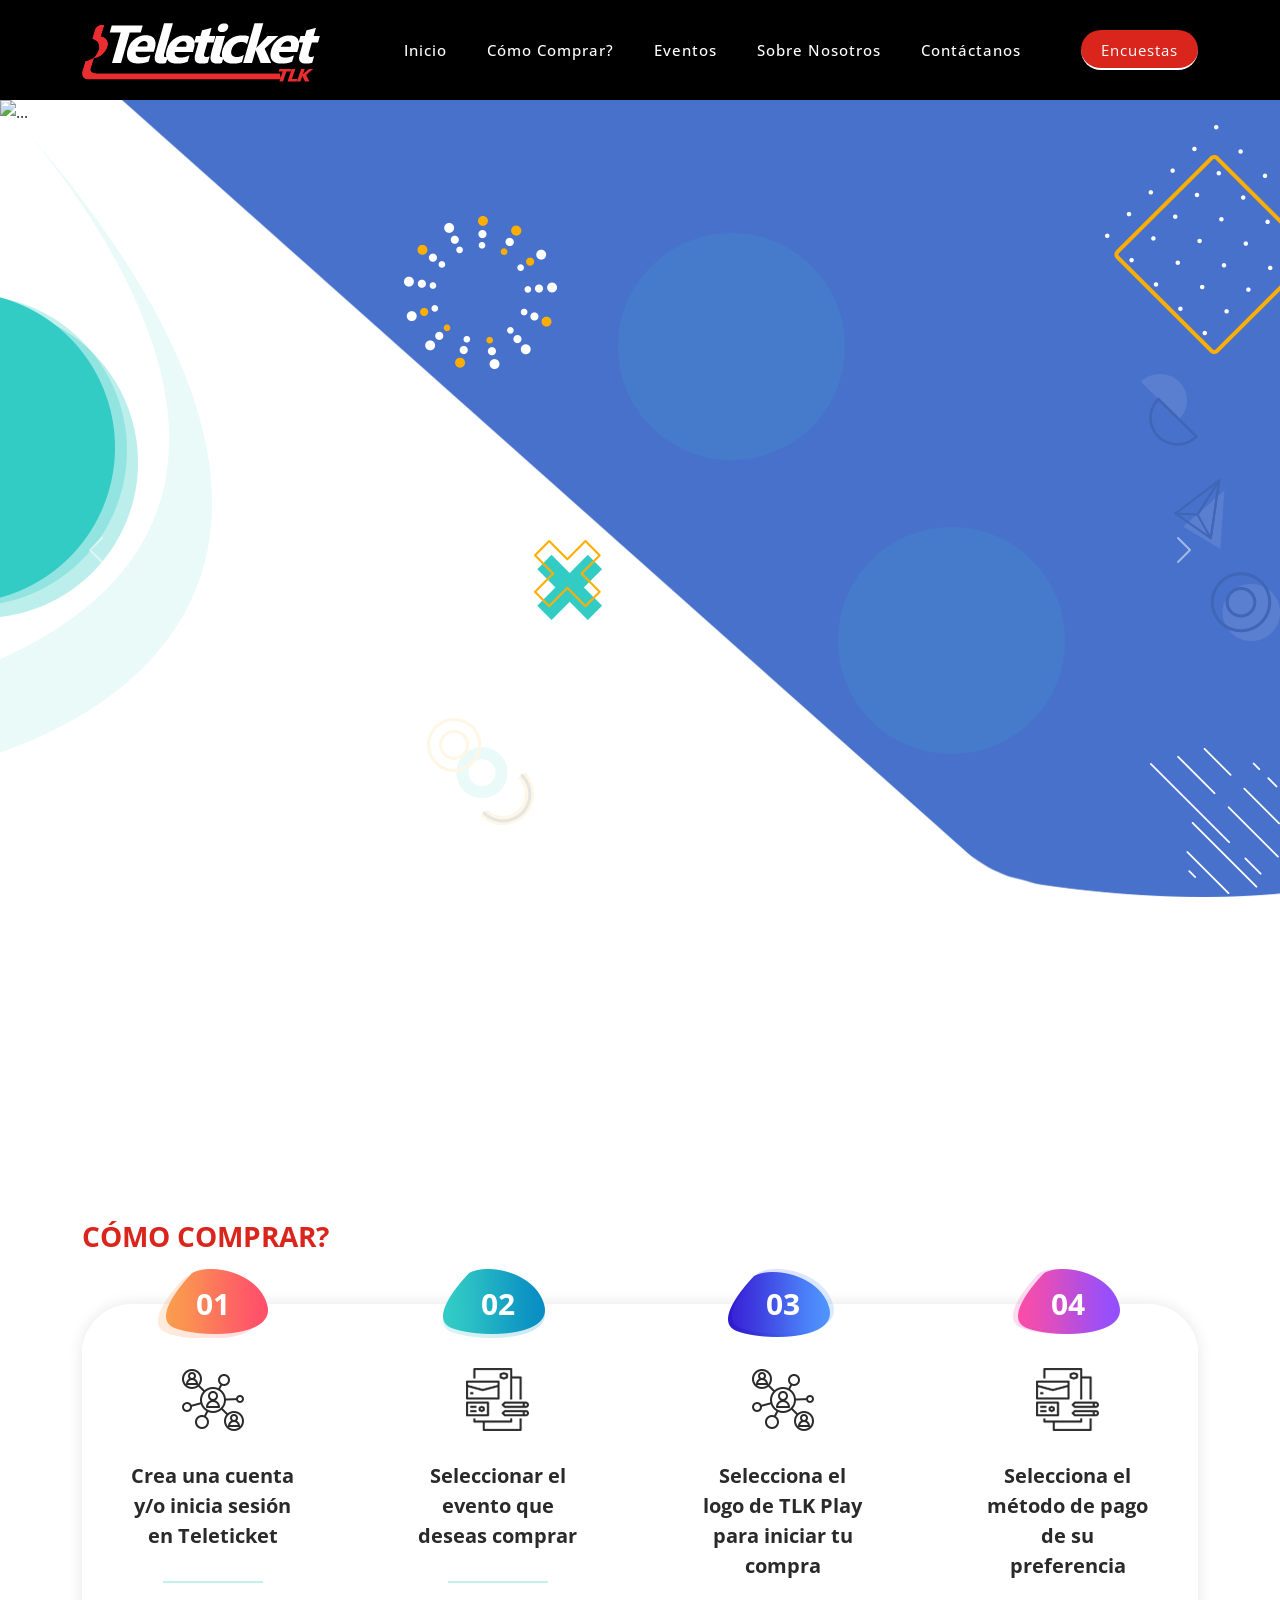
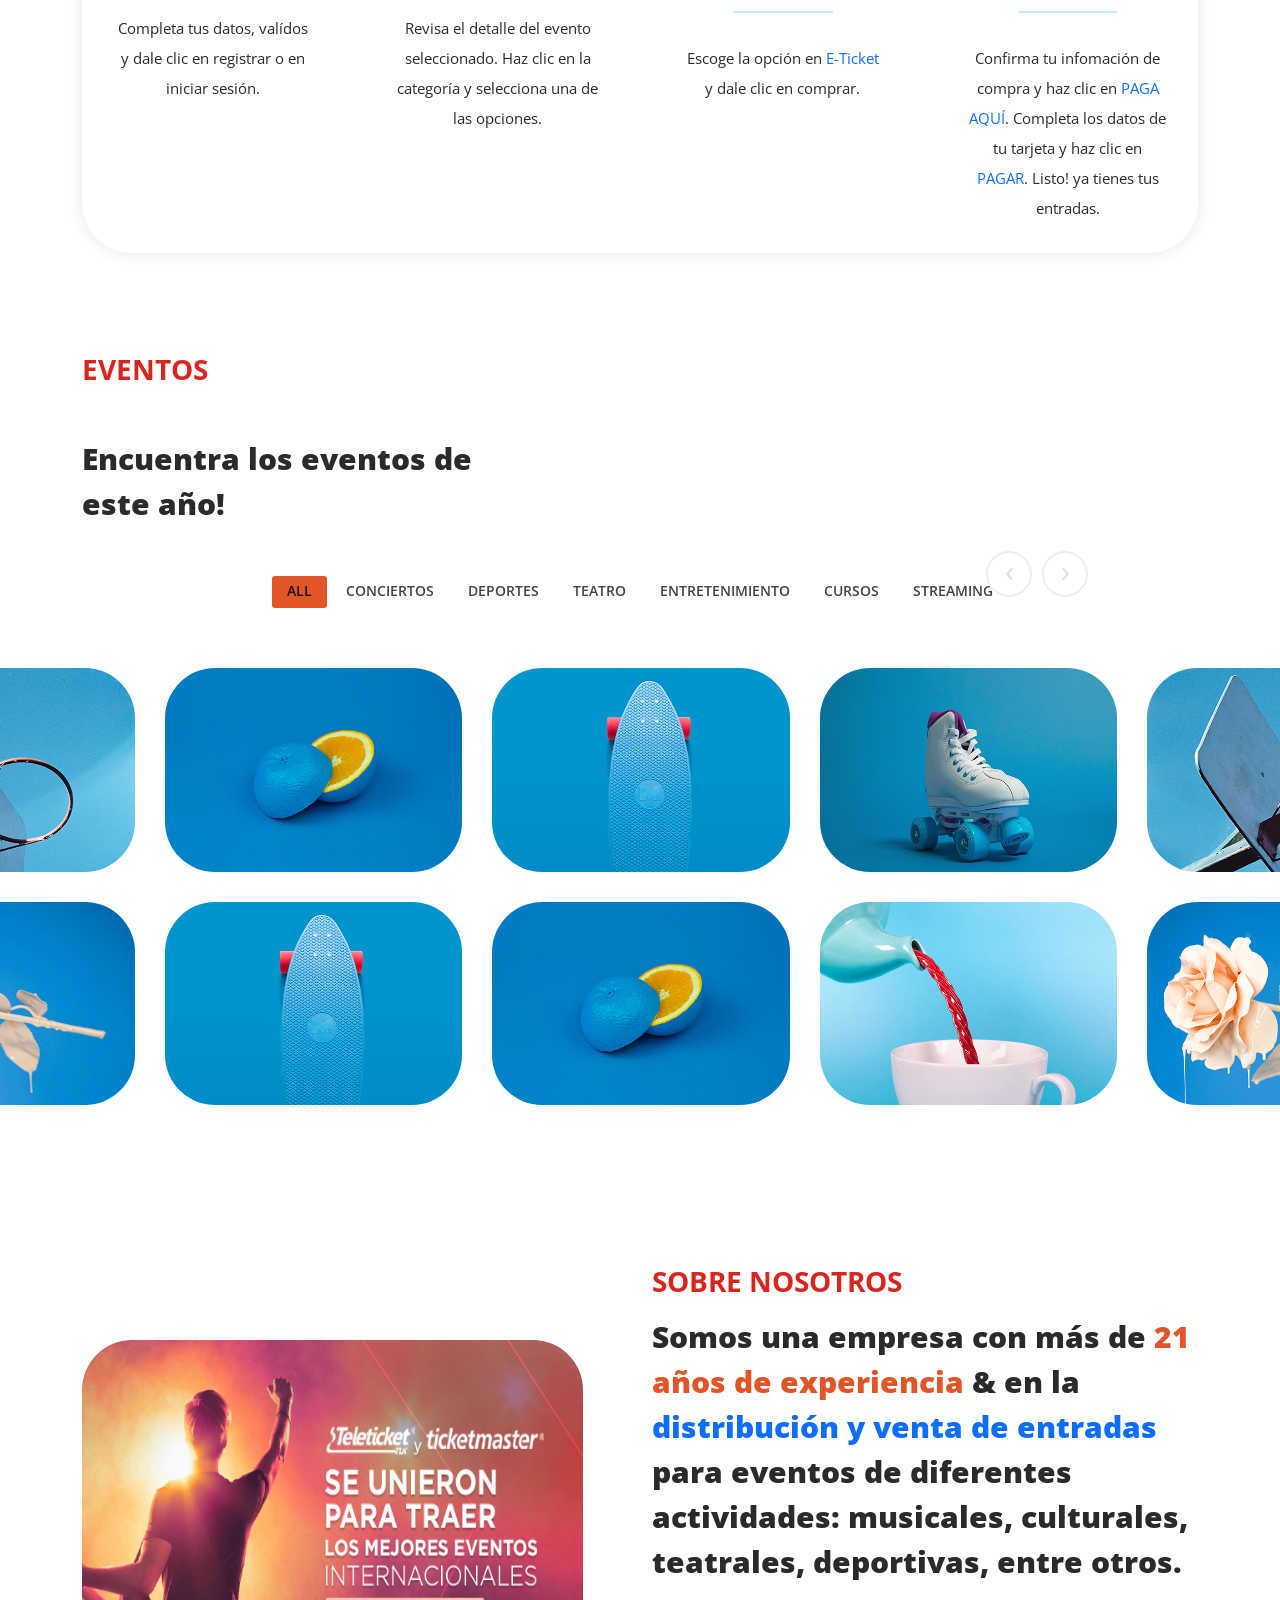
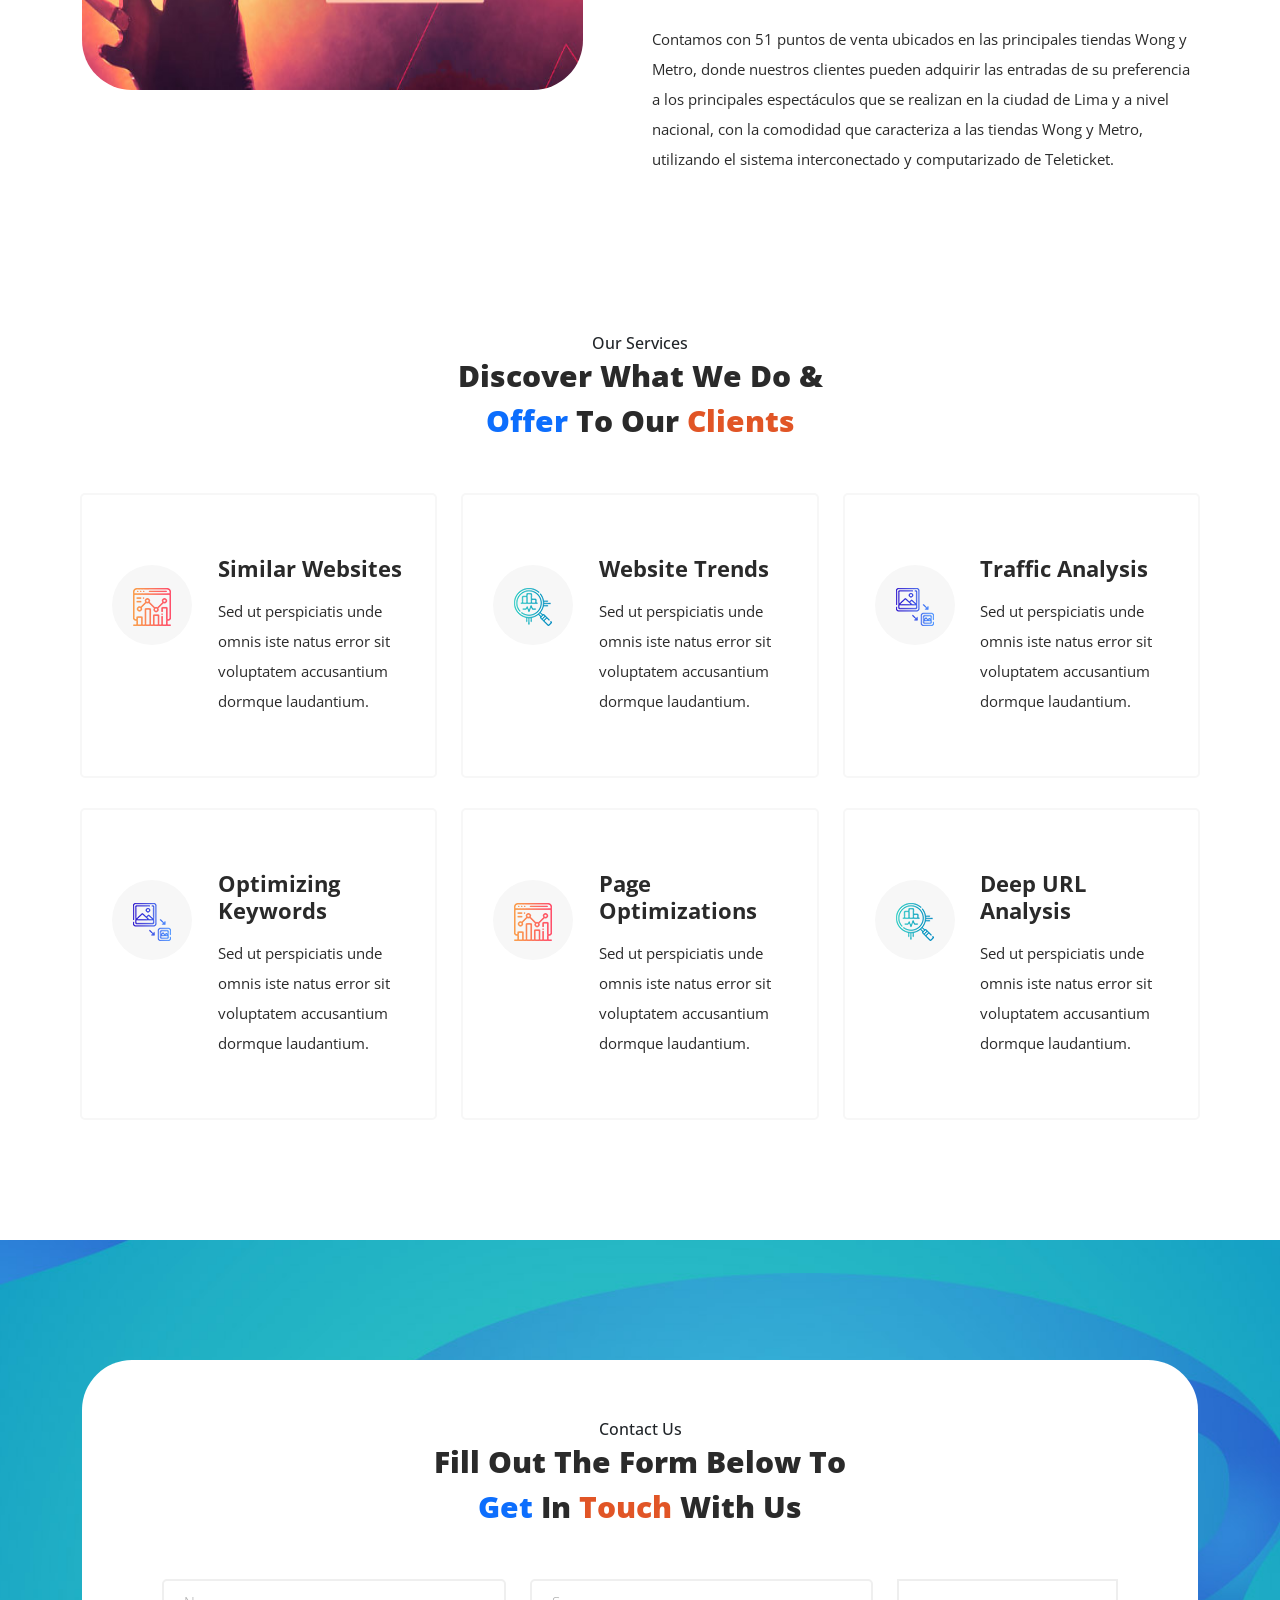
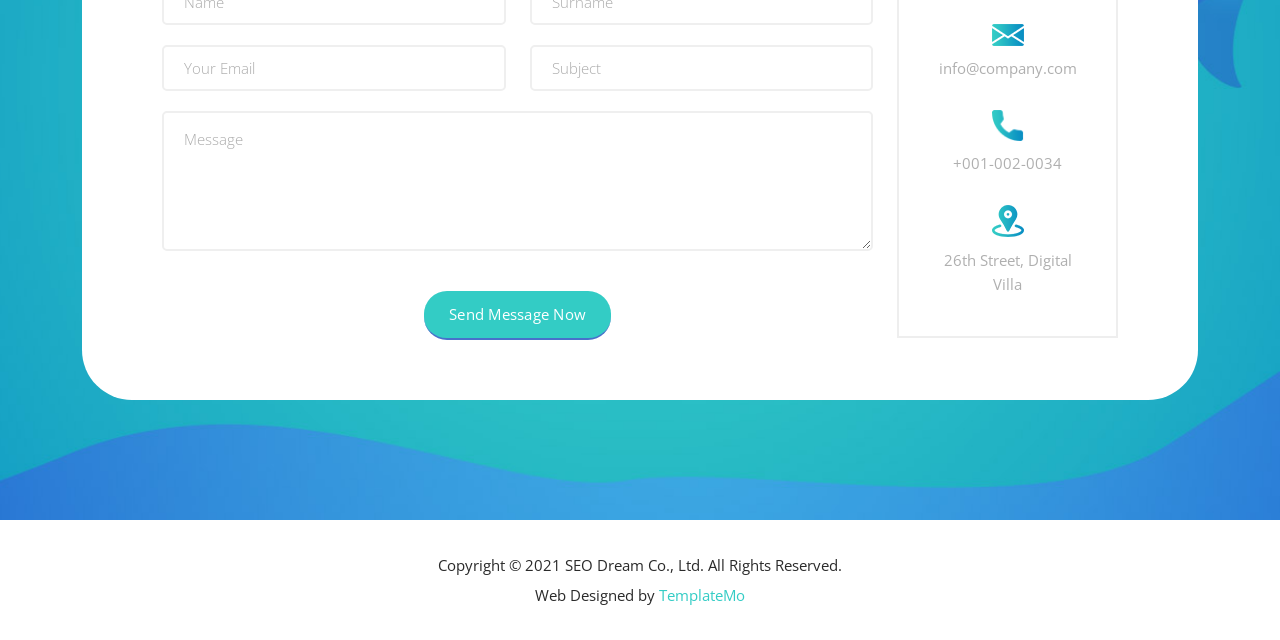
==== index.html @ b7ecb539 "avance del proyecto parte home" ====
<!DOCTYPE html>
<html lang="en">

  <head>

    <meta charset="UTF-8">
    <meta name="viewport" content="width=device-width, initial-scale=1, shrink-to-fit=no">
    <meta name="description" content="">
    <meta name="author" content="">
    <link rel="preconnect" href="https://fonts.gstatic.com">
    <link href="https://fonts.googleapis.com/css2?family=Open+Sans:wght@300;400;600;700;800&display=swap" rel="stylesheet">

    <title>TELETICKET</title>

    <!-- Bootstrap core CSS -->
    <link href="vendor/bootstrap/css/bootstrap.min.css" rel="stylesheet">

    <!-- Additional CSS Files -->
    <link rel="stylesheet" href="assets/css/fontawesome.css">
    <link rel="stylesheet" href="assets/css/templatemo-seo-dream.css">
    <link rel="stylesheet" href="assets/css/animated.css">
    <link rel="stylesheet" href="assets/css/owl.css">

</head>

<body>

  <!-- ***** Preloader Start ***** -->
  <div id="js-preloader" class="js-preloader">
    <div class="preloader-inner">
      <span class="dot"></span>
      <div class="dots">
        <span></span>
        <span></span>
        <span></span>
      </div>
    </div>
  </div>
  <!-- ***** Preloader End ***** -->

  <!-- ***** Header Area Start ***** -->
  <header class="header-area header-sticky wow slideInDown" data-wow-duration="0.75s" data-wow-delay="0s">
    <div class="container">
      <div class="row">
        <div class="col-12">
          <nav class="main-nav">
            <!-- ***** Logo Start ***** -->
            <a href="index.html" class="logo">
              <img src="assets/images/logo-teleticket.png" alt="">
            </a>
            <!-- ***** Logo End ***** -->
            <!-- ***** Menu Start ***** -->
            <ul class="nav">
              <li class="scroll-to-section"><a href="#top" class="active">Inicio</a></li>
              <li class="scroll-to-section"><a href="#features">Cómo comprar?</a></li>
              <li class="scroll-to-section"><a href="#portfolio">Eventos</a></li>
              <li class="scroll-to-section"><a href="#about">Sobre Nosotros</a></li>
              <li class="scroll-to-section"><a href="#contact">Contáctanos</a></li> 
              <li class="scroll-to-section"><div class="main-blue-button"><a href="#contact">Encuestas</a></div></li> 
            </ul>        
            <a class='menu-trigger'>
                <span>Menu</span>
            </a>
            <!-- ***** Menu End ***** -->
          </nav>
        </div>
      </div>
    </div>
  </header>
  <!-- ***** Header Area End ***** -->

  <div class="main-banner wow fadeIn" id="top" data-wow-duration="1s" data-wow-delay="0.5s">
    <!-- Carousel wrapper -->
        <div id="carouselExampleCaptions" class="carousel slide" data-bs-ride="carousel">
          <div class="carousel-indicators">
            <button type="button" data-bs-target="#carouselExampleCaptions" data-bs-slide-to="0" class="active" aria-current="true" aria-label="Slide 1"></button>
            <button type="button" data-bs-target="#carouselExampleCaptions" data-bs-slide-to="1" aria-label="Slide 2"></button>
            <button type="button" data-bs-target="#carouselExampleCaptions" data-bs-slide-to="2" aria-label="Slide 3"></button>
          </div>
          <div class="carousel-inner">
            <div class="carousel-item active">
              <img src="https://los40.com/los40/imagenes/2021/07/21/musica/1626824965_165793_1626825193_gigante_normal.jpg" class="d-block w-100 img-carousel" alt="...">
              <div class="carousel-caption d-none d-md-block">
                <h1>COLDPLAY</h1>
                <h4>13 de Diciembre</h4>
              </div>
            </div>
            <div class="carousel-item">
              <img src="https://garajedelrock.com/wp-content/uploads/2020/08/muse-1024x537.jpg" class="d-block w-100 img-carousel" alt="...">
              <div class="carousel-caption d-none d-md-block">
                <h1>MUSE</h1>
                <h4>06 de Julio</h4>
              </div>
            </div>
            <div class="carousel-item">
              <img src="https://cdn.teleticket.com.pe/especiales/morat-per22/images/event-artista.jpg" class="d-block w-100 img-carousel" alt="...">
              <div class="carousel-caption d-none d-md-block">
                <h1>MORAT</h1>
                <h4>01 de Diciembre</h4>
              </div>
            </div>
          </div>
          <button class="carousel-control-prev" type="button" data-bs-target="#carouselExampleCaptions" data-bs-slide="prev">
            <span class="carousel-control-prev-icon" aria-hidden="true"></span>
            <span class="visually-hidden">Previous</span>
          </button>
          <button class="carousel-control-next" type="button" data-bs-target="#carouselExampleCaptions" data-bs-slide="next">
            <span class="carousel-control-next-icon" aria-hidden="true"></span>
            <span class="visually-hidden">Next</span>
          </button>
        </div>
    <!-- Carousel wrapper -->
  </div>

  <div id="features" class="features section">
    <div class="container">
      <div class="row">
        <div class="col-lg-12">
          <div class="section-heading">
            <h3>CÓMO COMPRAR?</h3>
          </div>
          <div class="features-content">
            <div class="row">
              <div class="col-lg-3">
                <div class="features-item first-feature wow fadeInUp" data-wow-duration="1s" data-wow-delay="0s">
                  <div class="first-number number">
                    <h6>01</h6>
                  </div>
                  <div class="icon"></div>
                  <h4>Crea una cuenta y/o inicia sesión en Teleticket</h4>
                  <div class="line-dec"></div>
                  <p>Completa tus datos, valídos y dale clic en registrar o en iniciar sesión.</p>
                </div>
              </div>
              <div class="col-lg-3">
                <div class="features-item second-feature wow fadeInUp" data-wow-duration="1s" data-wow-delay="0.2s">
                  <div class="second-number number">
                    <h6>02</h6>
                  </div>
                  <div class="icon"></div>
                  <h4>Seleccionar el evento que deseas comprar</h4>
                  <div class="line-dec"></div>
                  <p>Revisa el detalle del evento seleccionado. Haz clic en la categoría y selecciona una de las opciones.</p>
                </div> 
              </div>
              <div class="col-lg-3">
                <div class="features-item first-feature wow fadeInUp" data-wow-duration="1s" data-wow-delay="0.4s">
                  <div class="third-number number">
                    <h6>03</h6>
                  </div>
                  <div class="icon"></div>
                  <h4>Selecciona el logo de TLK Play para iniciar tu compra</h4>
                  <div class="line-dec"></div>
                  <p> Escoge la opción en <a rel="nofollow" href="https://www.paypal.me/templatemo" target="_blank">E-Ticket</a> y dale clic en comprar.</p>
                </div>
              </div>
              <div class="col-lg-3">
                <div class="features-item second-feature last-features-item wow fadeInUp" data-wow-duration="1s" data-wow-delay="0.6s">
                  <div class="fourth-number number">
                    <h6>04</h6>
                  </div>
                  <div class="icon"></div>
                  <h4>Selecciona el método de pago de su preferencia</h4>
                  <div class="line-dec"></div>
                  <p>Confirma tu infomación de compra y haz clic en <a rel="nofollow" href="https://www.paypal.me/templatemo" target="_blank">PAGA AQUÍ</a>. Completa los datos de tu tarjeta y haz clic en <a rel="nofollow" href="https://www.paypal.me/templatemo" target="_blank">PAGAR</a>. Listo! ya tienes tus entradas.</p>
                </div>
              </div>
            </div>
          </div>
        </div>
        <!--<div class="col-lg-12">
          <div class="skills-content">
            <div class="row">
              <div class="col-lg-3">
                <div class="skill-item wow fadeIn" data-wow-duration="1s" data-wow-delay="0s">
                  <div class="progress" data-percentage="80">
                    <span class="progress-left">
                      <span class="progress-bar"></span>
                    </span>
                    <span class="progress-right">
                      <span class="progress-bar"></span>
                    </span>
                    <div class="progress-value">
                      <div>
                        80%<br>
                        <span>HTML/CSS/JS</span>
                      </div>
                    </div>
                  </div>
                </div>
              </div>
              <div class="col-lg-3">
                <div class="skill-item wow fadeIn" data-wow-duration="1s" data-wow-delay="0.2s">
                  <div class="progress" data-percentage="60">
                    <span class="progress-left">
                      <span class="progress-bar"></span>
                    </span>
                    <span class="progress-right">
                      <span class="progress-bar"></span>
                    </span>
                    <div class="progress-value">
                      <div>
                        60%<br>
                        <span>Wordpress</span>
                      </div>
                    </div>
                  </div>
                </div>
              </div>
              <div class="col-lg-3">
                <div class="skill-item wow fadeIn" data-wow-duration="1s" data-wow-delay="0.4s">
                  <div class="progress" data-percentage="90">
                    <span class="progress-left">
                      <span class="progress-bar"></span>
                    </span>
                    <span class="progress-right">
                      <span class="progress-bar"></span>
                    </span>
                    <div class="progress-value">
                      <div>
                        90%<br>
                        <span>Marketing</span>
                      </div>
                    </div>
                  </div>
                </div>
              </div>
              <div class="col-lg-3">
                <div class="skill-item last-skill-item wow fadeIn" data-wow-duration="1s" data-wow-delay="0.6s">
                  <div class="progress" data-percentage="70">
                    <span class="progress-left">
                      <span class="progress-bar"></span>
                    </span>
                    <span class="progress-right">
                      <span class="progress-bar"></span>
                    </span>
                    <div class="progress-value">
                      <div>
                        70%<br>
                        <span>Photoshop</span>
                      </div>
                    </div>
                  </div>
                </div>
              </div>
            </div>
          </div>
        </div>
      </div>-->
    </div>
  </div>

    <div id="portfolio" class="our-portfolio section">
    <div class="container">
      <div class="row">
        <div class="col-lg-5">
          <div class="section-heading">
            <h3>EVENTOS</h3>
          </div>
          <div class="section-heading wow fadeInLeft" data-wow-duration="1s" data-wow-delay="0.3s">
            <h2>Encuentra los eventos de este año!</h2>
          </div>
        </div>
        <div class="col-lg-12">
          <div class="d-flex justify-content-center">
            <ul id="projects-filters">
              <li data-filter="*" class="filter-active">All</li>
              <li data-filter=".filter-concert">Conciertos</li>
              <li data-filter=".filter-sport">Deportes</li>
              <li data-filter=".filter-theater">Teatro</li>
              <li data-filter=".filter-entertainment">Entretenimiento</li>
              <li data-filter=".filter-courses">Cursos</li>
              <li data-filter=".filter-streaming">Streaming</li>
            </ul>
          </div>
        </div>
      </div>
    </div>
    <div class="container-fluid wow fadeIn projects-container" data-wow-duration="1s" data-wow-delay="0.7s">
      <div class="row">
        <div class="col-lg-12">
          <div class="loop owl-carousel">
            <div class="item">
              <div class="portfolio-item filter-concert">
                <div class="thumb">
                  <img src="assets/images/portfolio-01.jpg" class="img-fluid" alt="">
                  <div class="hover-content">
                    <div class="inner-content">
                      <a href="#"><h4>Awesome Project 101</h4></a>
                      <span>Marketing</span>
                    </div>
                  </div>
                </div>
              </div>
              <div class="portfolio-item filter-sport">
                <div class="thumb">
                  <img src="assets/images/portfolio-04.jpg" class="img-fluid" alt="">
                  <div class="hover-content">
                    <div class="inner-content">
                      <a href="#"><h4>Awesome Project 102</h4></a>
                      <span>Branding</span>
                    </div>
                  </div>
                </div>
              </div>
            </div>
            <div class="item">
              <div class="portfolio-item filter-theater">
                <div class="thumb">
                  <img src="assets/images/portfolio-02.jpg" class="img-fluid" alt="">
                  <div class="hover-content">
                    <div class="inner-content">
                      <a href="#"><h4>Awesome Project 103</h4></a>
                      <span>Consulting</span>
                    </div>
                  </div>
                </div>
              </div>
              <div class="portfolio-item filter-entertainment">
                <div class="thumb">
                  <img src="assets/images/portfolio-05.jpg" class="img-fluid" alt="">
                  <div class="hover-content">
                    <div class="inner-content">
                      <a href="#"><h4>Awesome Project 104</h4></a>
                      <span>Artwork</span>
                    </div>
                  </div>
                </div>
              </div>
            </div>
            <div class="item">
              <div class="portfolio-item filter-courses">
                <div class="thumb">
                  <img src="assets/images/portfolio-03.jpg" class="img-fluid" alt="">
                  <div class="hover-content">
                    <div class="inner-content">
                      <a href="#"><h4>Awesome Project 105</h4></a>
                      <span>Branding</span>
                    </div>
                  </div>
                </div>
              </div>
              <div class="portfolio-item filter-streaming">
                <div class="thumb">
                  <img src="assets/images/portfolio-06.jpg" class="img-fluid" alt="">
                  <div class="hover-content">
                    <div class="inner-content">
                      <a href="#"><h4>Awesome Project 106</h4></a>
                      <span>Artwork</span>
                    </div>
                  </div>
                </div>
              </div>
            </div>
            <div class="item">
              <div class="portfolio-item filter-concert">
                <div class="thumb">
                  <img src="assets/images/portfolio-04.jpg" class="img-fluid" alt="">
                  <div class="hover-content">
                    <div class="inner-content">
                      <a href="#"><h4>Awesome Project 107</h4></a>
                      <span>Creative</span>
                    </div>
                  </div>
                </div>
              </div>
              <div class="portfolio-item filter-entertainment">
                <div class="thumb">
                  <img src="assets/images/portfolio-01.jpg" class="img-fluid" alt="">
                  <div class="hover-content">
                    <div class="inner-content">
                      <a href="#"><h4>Awesome Project 108</h4></a>
                      <span>Consulting</span>
                    </div>
                  </div>
                </div>
              </div>
            </div>
          </div>
        </div>
      </div>
    </div>
  </div>

  <div id="about" class="about-us section">
    <div class="container">
      <div class="row">
        <div class="col-lg-6">
          <div class="left-image wow fadeInLeft" data-wow-duration="1s" data-wow-delay="0.5s">
            <img class="img-about-us" src="assets/images/about-us-ticketmaster.jpeg" alt="">
          </div>
        </div>
        <div class="col-lg-6 align-self-center wow fadeInRight" data-wow-duration="1s" data-wow-delay="0.5s">
          <div class="section-heading">
            <h3>SOBRE NOSOTROS</h3>
            <h2>Somos una empresa con más de <em>21 años de experiencia</em> &amp; en la <span>distribución y venta de entradas </span>  para eventos de diferentes actividades: musicales, culturales, teatrales, deportivas, entre otros.</h2>
          </div>
          <!--<div class="row">
            <div class="col-lg-4 col-sm-4">
              <div class="about-item">
                <h4>750+</h4>
                <h6>projects finished</h6>
              </div>
            </div>
            <div class="col-lg-4 col-sm-4">
              <div class="about-item">
                <h4>340+</h4>
                <h6>happy clients</h6>
              </div>
            </div>
            <div class="col-lg-4 col-sm-4">
              <div class="about-item">
                <h4>128+</h4>
                <h6>awards</h6>
              </div>
            </div>
          </div>-->
          <p>Contamos con 51 puntos de venta ubicados en las principales tiendas Wong y Metro, donde nuestros clientes pueden adquirir las entradas de su preferencia a los principales espectáculos que se realizan en la ciudad de Lima y a nivel nacional, con la comodidad que caracteriza a las tiendas Wong y Metro, utilizando el sistema interconectado y computarizado de Teleticket.</p>
          <!--<div class="main-green-button"><a href="#">Discover company</a></div>-->
        </div>
      </div>
    </div>
  </div>

  <div id="services" class="our-services section">
    <div class="container">
      <div class="row">
        <div class="col-lg-6 offset-lg-3">
          <div class="section-heading wow bounceIn" data-wow-duration="1s" data-wow-delay="0.2s">
            <h6>Our Services</h6>
            <h2>Discover What We Do &amp; <span>Offer</span> To Our <em>Clients</em></h2>
          </div>
        </div>
      </div>
    </div>
    <div class="container-fluid">
      <div class="row">
        <div class="col-lg-4">
          <div class="service-item wow bounceInUp" data-wow-duration="1s" data-wow-delay="0.3s">
            <div class="row">
              <div class="col-lg-4">
                <div class="icon">
                  <img src="assets/images/service-icon-01.png" alt="">
                </div>
              </div>
              <div class="col-lg-8">
                <div class="right-content">
                  <h4>Similar Websites</h4>
                  <p>Sed ut perspiciatis unde omnis iste natus error sit voluptatem accusantium dormque laudantium.</p>
                </div>
              </div>
            </div>
          </div>
        </div>
        <div class="col-lg-4">
          <div class="service-item wow bounceInUp" data-wow-duration="1s" data-wow-delay="0.4s">
            <div class="row">
              <div class="col-lg-4">
                <div class="icon">
                  <img src="assets/images/service-icon-02.png" alt="">
                </div>
              </div>
              <div class="col-lg-8">
                <div class="right-content">
                  <h4>Website Trends</h4>
                  <p>Sed ut perspiciatis unde omnis iste natus error sit voluptatem accusantium dormque laudantium.</p>
                </div>
              </div>
            </div>
          </div>
        </div>
        <div class="col-lg-4">
          <div class="service-item wow bounceInUp" data-wow-duration="1s" data-wow-delay="0.5s">
            <div class="row">
              <div class="col-lg-4">
                <div class="icon">
                  <img src="assets/images/service-icon-03.png" alt="">
                </div>
              </div>
              <div class="col-lg-8">
                <div class="right-content">
                  <h4>Traffic Analysis</h4>
                  <p>Sed ut perspiciatis unde omnis iste natus error sit voluptatem accusantium dormque laudantium.</p>
                </div>
              </div>
            </div>
          </div>
        </div>
        <div class="col-lg-4">
          <div class="service-item wow bounceInUp" data-wow-duration="1s" data-wow-delay="0.6s">
            <div class="row">
              <div class="col-lg-4">
                <div class="icon">
                  <img src="assets/images/service-icon-03.png" alt="">
                </div>
              </div>
              <div class="col-lg-8">
                <div class="right-content">
                  <h4>Optimizing Keywords</h4>
                  <p>Sed ut perspiciatis unde omnis iste natus error sit voluptatem accusantium dormque laudantium.</p>
                </div>
              </div>
            </div>
          </div>
        </div>
        <div class="col-lg-4">
          <div class="service-item wow bounceInUp" data-wow-duration="1s" data-wow-delay="0.7s">
            <div class="row">
              <div class="col-lg-4">
                <div class="icon">
                  <img src="assets/images/service-icon-01.png" alt="">
                </div>
              </div>
              <div class="col-lg-8">
                <div class="right-content">
                  <h4>Page Optimizations</h4>
                  <p>Sed ut perspiciatis unde omnis iste natus error sit voluptatem accusantium dormque laudantium.</p>
                </div>
              </div>
            </div>
          </div>
        </div>
        <div class="col-lg-4">
          <div class="service-item wow bounceInUp" data-wow-duration="1s" data-wow-delay="0.8s">
            <div class="row">
              <div class="col-lg-4">
                <div class="icon">
                  <img src="assets/images/service-icon-02.png" alt="">
                </div>
              </div>
              <div class="col-lg-8">
                <div class="right-content">
                  <h4>Deep URL Analysis</h4>
                  <p>Sed ut perspiciatis unde omnis iste natus error sit voluptatem accusantium dormque laudantium.</p>
                </div>
              </div>
            </div>
          </div>
        </div>
      </div>
    </div>
  </div>

  <div id="contact" class="contact-us section">
    <div class="container">
      <div class="row">
        <div class="col-lg-12 wow fadeInUp" data-wow-duration="0.5s" data-wow-delay="0.25s">
          <form id="contact" action="" method="post">
            <div class="row">
              <div class="col-lg-6 offset-lg-3">
                <div class="section-heading">
                  <h6>Contact Us</h6>
                  <h2>Fill Out The Form Below To <span>Get</span> In <em>Touch</em> With Us</h2>
                </div>
              </div>
              <div class="col-lg-9">
                <div class="row">
                  <div class="col-lg-6">
                    <fieldset>
                      <input type="name" name="name" id="name" placeholder="Name" autocomplete="on" required>
                    </fieldset>
                  </div>
                  <div class="col-lg-6">
                    <fieldset>
                      <input type="surname" name="surname" id="surname" placeholder="Surname" autocomplete="on" required>
                    </fieldset>
                  </div>
                  <div class="col-lg-6">
                    <fieldset>
                      <input type="text" name="email" id="email" pattern="[^ @]*@[^ @]*" placeholder="Your Email" required="">
                    </fieldset>
                  </div>
                  <div class="col-lg-6">
                    <fieldset>
                      <input type="subject" name="subject" id="subject" placeholder="Subject" autocomplete="on">
                    </fieldset>
                  </div>
                  <div class="col-lg-12">
                    <fieldset>
                      <textarea name="message" type="text" class="form-control" id="message" placeholder="Message" required=""></textarea>  
                    </fieldset>
                  </div>
                  <div class="col-lg-12">
                    <fieldset>
                      <button type="submit" id="form-submit" class="main-button ">Send Message Now</button>
                    </fieldset>
                  </div>
                </div>
              </div>
              <div class="col-lg-3">
                <div class="contact-info">
                  <ul>
                    <li>
                      <div class="icon">
                        <img src="assets/images/contact-icon-01.png" alt="email icon">
                      </div>
                      <a href="#">info@company.com</a>
                    </li>
                    <li>
                      <div class="icon">
                        <img src="assets/images/contact-icon-02.png" alt="phone">
                      </div>
                      <a href="#">+001-002-0034</a>
                    </li>
                    <li>
                      <div class="icon">
                        <img src="assets/images/contact-icon-03.png" alt="location">
                      </div>
                      <a href="#">26th Street, Digital Villa</a>
                    </li>
                  </ul>
                </div>
              </div>
            </div>
          </form>
        </div>
      </div>
    </div>
  </div>

  <footer>
    <div class="container">
      <div class="row">
        <div class="col-lg-12">
          <p>Copyright © 2021 SEO Dream Co., Ltd. All Rights Reserved. 
          
          <br>Web Designed by <a rel="nofollow" href="https://templatemo.com" title="free CSS templates">TemplateMo</a></p>
        </div>
      </div>
    </div>
  </footer>

  <!-- Scripts -->
  <script src="vendor/jquery/jquery.min.js"></script>
  <script src="vendor/bootstrap/js/bootstrap.bundle.min.js"></script>
  <script src="assets/js/owl-carousel.js"></script>
  <script src="assets/js/animation.js"></script>
  <script src="assets/js/imagesloaded.js"></script>
  <script src="assets/isotope-layout/isotope.pkgd.min.js"></script>
  <script src="assets/venobox/venobox.min.js"></script>
  <script src="assets/js/custom.js"></script>
</body>
</html>
---- assets/css/templatemo-seo-dream.css ----
/*

TemplateMo 563 SEO Dream

https://templatemo.com/tm-563-seo-dream

/
/* ---------------------------------------------
Table of contents
------------------------------------------------
01. font & reset css
02. reset
03. global styles
04. header
05. banner
06. features
07. testimonials
08. contact
09. footer
10. preloader
11. search
12. portfolio

--------------------------------------------- */
/* 
---------------------------------------------
font & reset css
--------------------------------------------- 
*/
@import url('https://fonts.googleapis.com/css2?family=Open+Sans:wght@300;400;600;700;800&display=swap');
/* 
---------------------------------------------
reset
--------------------------------------------- 
*/
html, body, div, span, applet, object, iframe, h1, h2, h3, h4, h5, h6, p, blockquote, div
pre, a, abbr, acronym, address, big, cite, code, del, dfn, em, font, img, ins, kbd, q,
s, samp, small, strike, strong, sub, sup, tt, var, b, u, i, center, dl, dt, dd, ol, ul, li,
figure, header, nav, section, article, aside, footer, figcaption {
  margin: 0;
  padding: 0;
  border: 0;
  outline: 0;
}

/* clear fix */
.grid:after {
  content: '';
  display: block;
  clear: both;
}

/* ---- .grid-item ---- */

.grid-sizer,
.grid-item {
  width: 50%;
}

.grid-item {
  float: left;
}

.grid-item img {
  display: block;
  max-width: 100%;
}

.clearfix:after {
  content: ".";
  display: block;
  clear: both;
  visibility: hidden;
  line-height: 0;
  height: 0;
}

.clearfix {
  display: inline-block;
}

html[xmlns] .clearfix {
  display: block;
}

* html .clearfix {
  height: 1%;
}

ul, li {
  padding: 0;
  margin: 0;
  list-style: none;
}

header, nav, section, article, aside, footer, hgroup {
  display: block;
}

* {
  box-sizing: border-box;
}

html, body {
  font-family: 'Open Sans', sans-serif;
  font-weight: 400;
  background-color: #fff;
  -ms-text-size-adjust: 100%;
  -webkit-font-smoothing: antialiased;
  -moz-osx-font-smoothing: grayscale;
}

a {
  text-decoration: none !important;
}

h1, h2, h3, h4, h5, h6 {
  margin-top: 0px;
  margin-bottom: 0px;
}

ul {
  margin-bottom: 0px;
}

p {
  font-size: 15px;
  line-height: 30px;
  color: #2a2a2a;
}

img {
  width: 100%;
  overflow: hidden;
}

/* 
---------------------------------------------
global styles
--------------------------------------------- 
*/
html,
body {
  background: #fff;
  font-family: 'Open Sans', sans-serif;
}

::selection {
  background: #03a4ed;
  color: #fff;
}

::-moz-selection {
  background: #03a4ed;
  color: #fff;
}

@media (max-width: 991px) {
  html, body {
    overflow-x: hidden;
  }
  .mobile-top-fix {
    margin-top: 30px;
    margin-bottom: 0px;
  }
  .mobile-bottom-fix {
    margin-bottom: 30px;
  }
  .mobile-bottom-fix-big {
    margin-bottom: 60px;
  }
}

.page-section {
  margin-top: 120px;
}

.section-heading {
  margin-bottom: 50px;
}

.section-heading h3 {
  font-weight: 700;
  color: #DA251D;
  text-transform: uppercase;
  margin-bottom: 15px;

}

.section-heading h2 {
  font-size: 30px;
  color: #2a2a2a;
  font-weight: 800;
  position: relative;
  z-index: 2;
  line-height: 45px;
}

.section-heading h2 em {
  font-style: normal;
  color: #E15526;
}

.section-heading h2 span {
  color: #0d6efd;
}

.main-blue-button a {
  display: inline-block;
  background-color: #DA251D;
  font-size: 15px;
  font-weight: 400;
  color: #fff;
  text-transform: capitalize;
  padding: 12px 25px;
  border-radius: 23px;
  letter-spacing: 0.25px;
  border-bottom: 2px solid #fff!important;
  transition: all .3s;
}

.main-blue-button a:hover {
  background-color: #fff!important;
  color: #DA251D !important;
  border-bottom: 2px solid #DA251D !important;
}

.main-green-button a {
  display: inline-block;
  background-color: #DA251D;
  font-size: 15px;
  font-weight: 400;
  color: #fff;
  text-transform: capitalize;
  padding: 12px 25px;
  border-radius: 23px;
  letter-spacing: 0.25px;
  border-bottom: 2px solid #DA251D!important;
  transition: all .3s;
}

.main-green-button a:hover {
  background-color: #DA251D!important;
  color: #fff!important;
  border-bottom: 2px solid #DA251D!important;
}


/* 
---------------------------------------------
header
--------------------------------------------- 
*/

.background-header {
  background-color: #000000!important;
  height: 80px!important;
  position: fixed!important;
  top: 0px;
  left: 0px;
  right: 0px;
  box-shadow: 0px 0px 10px rgba(0,0,0,0.15)!important;
}

.background-header .logo,
.background-header .main-nav .nav li a {
  color: #fff;
}

.background-header .main-nav .nav li:hover a {
  color: #33ccc5;
}

.background-header .nav li a.active {
  position: relative;
  color: #fff;
}

.background-header .nav li a.active:after {
  position: absolute;
  width: 20px;
  height: 2px;
  background-color: #DA251D;
  content: '';
  left: 50%;
  bottom: 0px;
  transform: translateX(-10px);
}

.header-area {
  background-color: #000000;
  position: absolute;
  top: 0px;
  left: 0px;
  right: 0px;
  z-index: 100;
  height: 100px;
  -webkit-transition: all .5s ease 0s;
  -moz-transition: all .5s ease 0s;
  -o-transition: all .5s ease 0s;
  transition: all .5s ease 0s;
}

.header-area .main-nav {
  min-height: 80px;
  background: transparent;
}

.header-area .main-nav .logo {
  float: left;
  -webkit-transition: all 0.3s ease 0s;
  -moz-transition: all 0.3s ease 0s;
  -o-transition: all 0.3s ease 0s;
  transition: all 0.3s ease 0s;
}

.header-area .main-nav .logo {
    font-size: 30px;
    font-weight: 800;
    text-transform: capitalize;
    color: #fff;
    line-height: 100px;
    float: left;
    -webkit-transition: all 0.3s ease 0s;
    -moz-transition: all 0.3s ease 0s;
    -o-transition: all 0.3s ease 0s;
    transition: all 0.3s ease 0s;
}

.background-header .main-nav .logo {
  line-height: 80px;
}

.background-header .main-nav .nav {
  margin-top: 20px !important;
}

.header-area .main-nav .nav {
  float: right;
  margin-top: 30px;
  margin-right: 0px;
  background-color: transparent;
  -webkit-transition: all 0.3s ease 0s;
  -moz-transition: all 0.3s ease 0s;
  -o-transition: all 0.3s ease 0s;
  transition: all 0.3s ease 0s;
  position: relative;
  z-index: 999;
}

.header-area .main-nav .nav li {
  padding-left: 20px;
  padding-right: 20px;
}

.header-area .main-nav .nav li:last-child {
  padding-right: 0px;
  padding-left: 40px;
}

.header-area .main-nav .nav li:last-child a ,
.background-header .main-nav .nav li:last-child a {
  padding: 0px 20px;
  font-weight: 400;
}

.header-area .main-nav .nav li:last-child a:hover ,
.background-header .main-nav .nav li:last-child a:hover {
  color: #DA251D !important;
}

.header-area .main-nav .nav li a {
  display: block;
  font-weight: 500;
  font-size: 15px;
  color: #fff;
  text-transform: capitalize;
  -webkit-transition: all 0.3s ease 0s;
  -moz-transition: all 0.3s ease 0s;
  -o-transition: all 0.3s ease 0s;
  transition: all 0.3s ease 0s;
  height: 40px;
  line-height: 40px;
  border: transparent;
  letter-spacing: 1px;
}

.header-area .main-nav .nav li:hover a,
.header-area .main-nav .nav li a.active {
  color: #fff!important;
}

.background-header .main-nav .nav li:hover a,
.background-header .main-nav .nav li a.active {
  color: #fff!important;
  opacity: 1;
}

.header-area .main-nav .nav li.submenu {
  position: relative;
  padding-right: 30px;
}

.header-area .main-nav .nav li.submenu:after {
  font-family: FontAwesome;
  content: "\f107";
  font-size: 12px;
  color: #2a2a2a;
  position: absolute;
  right: 18px;
  top: 12px;
}

.background-header .main-nav .nav li.submenu:after {
  color: #2a2a2a;
}

.header-area .main-nav .nav li.submenu ul {
  position: absolute;
  width: 200px;
  box-shadow: 0 2px 28px 0 rgba(0, 0, 0, 0.06);
  overflow: hidden;
  top: 50px;
  opacity: 0;
  transform: translateY(+2em);
  visibility: hidden;
  z-index: -1;
  transition: all 0.3s ease-in-out 0s, visibility 0s linear 0.3s, z-index 0s linear 0.01s;
}

.header-area .main-nav .nav li.submenu ul li {
  margin-left: 0px;
  padding-left: 0px;
  padding-right: 0px;
}

.header-area .main-nav .nav li.submenu ul li a {
  opacity: 1;
  display: block;
  background: #f7f7f7;
  color: #2a2a2a!important;
  padding-left: 20px;
  height: 40px;
  line-height: 40px;
  -webkit-transition: all 0.3s ease 0s;
  -moz-transition: all 0.3s ease 0s;
  -o-transition: all 0.3s ease 0s;
  transition: all 0.3s ease 0s;
  position: relative;
  font-size: 13px;
  font-weight: 400;
  border-bottom: 1px solid #eee;
}

.header-area .main-nav .nav li.submenu ul li a:hover {
  background: #fff;
  color: #33ccc5!important;
  padding-left: 25px;
}

.header-area .main-nav .nav li.submenu ul li a:hover:before {
  width: 3px;
}

.header-area .main-nav .nav li.submenu:hover ul {
  visibility: visible;
  opacity: 1;
  z-index: 1;
  transform: translateY(0%);
  transition-delay: 0s, 0s, 0.3s;
}

.header-area .main-nav .menu-trigger {
  cursor: pointer;
  display: block;
  position: absolute;
  top: 33px;
  width: 32px;
  height: 40px;
  text-indent: -9999em;
  z-index: 99;
  right: 40px;
  display: none;
}

.background-header .main-nav .menu-trigger {
  top: 23px;
}

.header-area .main-nav .menu-trigger span,
.header-area .main-nav .menu-trigger span:before,
.header-area .main-nav .menu-trigger span:after {
  -moz-transition: all 0.4s;
  -o-transition: all 0.4s;
  -webkit-transition: all 0.4s;
  transition: all 0.4s;
  background-color: #fff;
  display: block;
  position: absolute;
  width: 30px;
  height: 2px;
  left: 0;
}

.background-header .main-nav .menu-trigger span,
.background-header .main-nav .menu-trigger span:before,
.background-header .main-nav .menu-trigger span:after {
  background-color: #fff;
}

.header-area .main-nav .menu-trigger span:before,
.header-area .main-nav .menu-trigger span:after {
  -moz-transition: all 0.4s;
  -o-transition: all 0.4s;
  -webkit-transition: all 0.4s;
  transition: all 0.4s;
  background-color: #fff;
  display: block;
  position: absolute;
  width: 30px;
  height: 2px;
  left: 0;
  width: 75%;
}

.background-header .main-nav .menu-trigger span:before,
.background-header .main-nav .menu-trigger span:after {
  background-color: #fff;
}

.header-area .main-nav .menu-trigger span:before,
.header-area .main-nav .menu-trigger span:after {
  content: "";
}

.header-area .main-nav .menu-trigger span {
  top: 16px;
}

.header-area .main-nav .menu-trigger span:before {
  -moz-transform-origin: 33% 100%;
  -ms-transform-origin: 33% 100%;
  -webkit-transform-origin: 33% 100%;
  transform-origin: 33% 100%;
  top: -10px;
  z-index: 10;
}

.header-area .main-nav .menu-trigger span:after {
  -moz-transform-origin: 33% 0;
  -ms-transform-origin: 33% 0;
  -webkit-transform-origin: 33% 0;
  transform-origin: 33% 0;
  top: 10px;
}

.header-area .main-nav .menu-trigger.active span,
.header-area .main-nav .menu-trigger.active span:before,
.header-area .main-nav .menu-trigger.active span:after {
  background-color: transparent;
  width: 100%;
}

.header-area .main-nav .menu-trigger.active span:before {
  -moz-transform: translateY(6px) translateX(1px) rotate(45deg);
  -ms-transform: translateY(6px) translateX(1px) rotate(45deg);
  -webkit-transform: translateY(6px) translateX(1px) rotate(45deg);
  transform: translateY(6px) translateX(1px) rotate(45deg);
  background-color: #fff;
}

.background-header .main-nav .menu-trigger.active span:before {
  background-color: #fff;
}

.header-area .main-nav .menu-trigger.active span:after {
  -moz-transform: translateY(-6px) translateX(1px) rotate(-45deg);
  -ms-transform: translateY(-6px) translateX(1px) rotate(-45deg);
  -webkit-transform: translateY(-6px) translateX(1px) rotate(-45deg);
  transform: translateY(-6px) translateX(1px) rotate(-45deg);
  background-color: #fff;
}

.background-header .main-nav .menu-trigger.active span:after {
  background-color: #fff;
}

.header-area.header-sticky {
  min-height: 80px;
}

.header-area .nav {
  margin-top: 30px;
}

.header-area.header-sticky .nav li a.active {
  color: #33ccc5;
}

@media (max-width: 1200px) {
  .header-area .main-nav .nav li {
    padding-left: 12px;
    padding-right: 12px;
  }
  .header-area .main-nav:before {
    display: none;
  }
}

@media (max-width: 992px) {
  .header-area .main-nav .nav li:last-child  ,
  .background-header .main-nav .nav li:last-child {
    display: none;
  }
  .header-area .main-nav .nav li:nth-child(6),
  .background-header .main-nav .nav li:nth-child(6) {
    padding-right: 0px;
  }
}

@media (max-width: 767px) {
  .background-header .main-nav .nav {
    margin-top: 80px !important;
  }
  .header-area .main-nav .logo {
    color: #1e1e1e;
  }
  .header-area.header-sticky .nav li a:hover,
  .header-area.header-sticky .nav li a.active {
    color: #33ccc5!important;
    opacity: 1;
  }
  .header-area.header-sticky .nav li.search-icon a {
    width: 100%;
  }
  .header-area {
    background-color: #33ccc5;
    padding: 0px 15px;
    height: 100px;
    box-shadow: none;
    text-align: center;
  }
  .header-area .container {
    padding: 0px;
  }
  .header-area .logo {
    margin-left: 30px;
  }
  .header-area .menu-trigger {
    display: block !important;
  }
  .header-area .main-nav {
    overflow: hidden;
  }
  .header-area .main-nav .nav {
    float: none;
    width: 100%;
    display: none;
    -webkit-transition: all 0s ease 0s;
    -moz-transition: all 0s ease 0s;
    -o-transition: all 0s ease 0s;
    transition: all 0s ease 0s;
    margin-left: 0px;
  }
  .background-header .nav {
    margin-top: 80px;
  }
  .header-area .main-nav .nav li:first-child {
    border-top: 1px solid #eee;
  }
  .header-area.header-sticky .nav {
    margin-top: 100px;
  }
  .header-area .main-nav .nav li {
    width: 100%;
    background: #fff;
    border-bottom: 1px solid #e7e7e7;
    padding-left: 0px !important;
    padding-right: 0px !important;
  }
  .header-area .main-nav .nav li a {
    height: 50px !important;
    line-height: 50px !important;
    padding: 0px !important;
    border: none !important;
    background: #f7f7f7 !important;
    color: #191a20 !important;
  }
  .header-area .main-nav .nav li a:hover {
    background: #eee !important;
    color: #33ccc5!important;
  }
  .header-area .main-nav .nav li.submenu ul {
    position: relative;
    visibility: inherit;
    opacity: 1;
    z-index: 1;
    transform: translateY(0%);
    transition-delay: 0s, 0s, 0.3s;
    top: 0px;
    width: 100%;
    box-shadow: none;
    height: 0px;
  }
  .header-area .main-nav .nav li.submenu ul li a {
    font-size: 12px;
    font-weight: 400;
  }
  .header-area .main-nav .nav li.submenu ul li a:hover:before {
    width: 0px;
  }
  .header-area .main-nav .nav li.submenu ul.active {
    height: auto !important;
  }
  .header-area .main-nav .nav li.submenu:after {
    color: #3B566E;
    right: 25px;
    font-size: 14px;
    top: 15px;
  }
  .header-area .main-nav .nav li.submenu:hover ul, .header-area .main-nav .nav li.submenu:focus ul {
    height: 0px;
  }
}

@media (min-width: 767px) {
  .header-area .main-nav .nav {
    display: flex !important;
  }
}

/* 
---------------------------------------------
preloader
--------------------------------------------- 
*/

.js-preloader {
    position: fixed;
    top: 0;
    left: 0;
    right: 0;
    bottom: 0;
    background-color: #fff;
    display: -webkit-box;
    display: flex;
    -webkit-box-align: center;
    align-items: center;
    -webkit-box-pack: center;
    justify-content: center;
    opacity: 1;
    visibility: visible;
    z-index: 9999;
    -webkit-transition: opacity 0.25s ease;
    transition: opacity 0.25s ease;
}

.js-preloader.loaded {
    opacity: 0;
    visibility: hidden;
    pointer-events: none;
}

@-webkit-keyframes dot {
    50% {
        -webkit-transform: translateX(96px);
        transform: translateX(96px);
    }
}

@keyframes dot {
    50% {
        -webkit-transform: translateX(96px);
        transform: translateX(96px);
    }
}

@-webkit-keyframes dots {
    50% {
        -webkit-transform: translateX(-31px);
        transform: translateX(-31px);
    }
}

@keyframes dots {
    50% {
        -webkit-transform: translateX(-31px);
        transform: translateX(-31px);
    }
}

.preloader-inner {
    position: relative;
    width: 142px;
    height: 40px;
    background: #fff;
}

.preloader-inner .dot {
    position: absolute;
    width: 16px;
    height: 16px;
    top: 12px;
    left: 15px;
    background: #33ccc5;
    border-radius: 50%;
    -webkit-transform: translateX(0);
    transform: translateX(0);
    -webkit-animation: dot 2.8s infinite;
    animation: dot 2.8s infinite;
}

.preloader-inner .dots {
    -webkit-transform: translateX(0);
    transform: translateX(0);
    margin-top: 12px;
    margin-left: 31px;
    -webkit-animation: dots 2.8s infinite;
    animation: dots 2.8s infinite;
}

.preloader-inner .dots span {
    display: block;
    float: left;
    width: 16px;
    height: 16px;
    margin-left: 16px;
    background: #33ccc5;
    border-radius: 50%;
}



/* 
---------------------------------------------
Banner Style
--------------------------------------------- 
*/

.main-banner {
  background-repeat: no-repeat;
  background-position: center center;
  background-size: cover;
  padding: 100px 0px 120px 0px;
  position: relative;
  overflow: hidden;
  width:  100%;
}

.main-banner:after {
  content: '';
  background-image: url(../images/banner-dec-left.png);
  background-repeat: no-repeat;
  position: absolute;
  left: 0;
  top: 100px;
  width: 212px;
  height: 653px;
  z-index: -1;
}

.main-banner:before {
  content: '';
  background-image: url(../images/banner-dec-right.png);
  background-repeat: no-repeat;
  position: absolute;
  right: 0;
  top: 100px;
  width: 1159px;
  height: 797px;
  z-index: -1;
}

.main-banner .left-content {
  margin-right: 45px;
}

.main-banner .left-content h6 {
  text-transform: capitalize;
  font-size: 15px;
  font-weight: 400;
  color: #2a2a2a;
  margin-bottom: 8px;
}

.main-banner .left-content h4 {
  z-index: 2;
  position: relative;
  font-weight: 700;
  font-size: 20px;
  color: #2a2a2a;
}

.main-banner .left-content h2 {
  border-top: 1px solid #eee;
  margin-top: 30px;
  padding-top: 20px;
  margin-bottom: 45px;
  font-size: 60px;
  font-weight: 800;
  color: #2a2a2a;
  line-height: 72px;
  background: #FA9D4D;
  background: -webkit-linear-gradient(to right, #FA9D4D 0%, #FF4F6B 100%);
  background: -moz-linear-gradient(to right, #FA9D4D 0%, #FF4F6B 100%);
  background: linear-gradient(to right, #FA9D4D 0%, #FF4F6B 100%);
  -webkit-background-clip: text;
  -webkit-text-fill-color: transparent;
}

.main-banner .right-image {
  text-align: right;
  position: relative;
  z-index: 2;
}

.main-banner .right-image img {
  max-width: 593px;
}

.img-carousel {
  height: 100vh;
  min-height: 350px;
  background: no-repeat center center scroll;
  -webkit-background-size: cover;
  -moz-background-size: cover;
  -o-background-size: cover;
  background-size: cover;
}
/* 
---------------------------------------------
Features Style
--------------------------------------------- 
*/

#features {
  padding-top: 100px;
}

.features .features-content {
  z-index: 2;
  position: relative;
  background-color: #fff;
  border-radius: 50px;
  box-shadow: 0px 0px 15px rgba(0,0,0,0.1);
}

.features-item {
  text-align: center;
  padding: 30px;
  border-radius: 50px;
  background: rgb(255,255,255);
  background: linear-gradient(105deg, rgba(255,255,255,1) 0%, rgba(255,255,255,1) 100%);
  transition: background-color .5s;
  -webkit-transition: background-color .5s;
  -o-transition: background-color .5s;
  -moz-transition: background-color .5s;
}

.features-item:hover {
  background: #dc3545;
  background: linear-gradient(105deg, #746d6d 0%, #120f0f 100%);
  height: 100%;
}

.features-item:hover h4 {
  color: #fff;
}

.features-item:hover p {
  color: #fff;
}

.features-item:hover .line-dec {
  background-color: rgba(255,255,255,0.3);
}

.first-feature:hover .icon {
  background-image: url(../images/features-icon-white-01.png);
}

.second-feature:hover .icon {
  background-image: url(../images/features-icon-white-02.png);
}

.features-item .number h6 {
  background-repeat: no-repeat;
  width: 110px;
  height: 69px;
  color: #fff;
  margin-left: auto;
  margin-right: auto;
  font-size: 30px;
  font-weight: 700;
  text-align: center;
  line-height: 69px;
  margin-top: -65px;
  margin-bottom: 30px;
}

.features-item .first-number h6 {
  background-image: url(../images/features-number-01.png);
}

.features-item .second-number h6 {
  background-image: url(../images/features-number-02.png);
}

.features-item .third-number h6 {
  background-image: url(../images/features-number-03.png);
}

.features-item .fourth-number h6 {
  background-image: url(../images/features-number-04.png);
}

.first-feature .icon {
  background-image: url(../images/features-icon-black-01.png);
}

.second-feature .icon {
  background-image: url(../images/features-icon-black-02.png);
}

.features-item .icon {
  width: 63px;
  height: 63px;
  margin: 0 auto;
  transition: all 0.5s;
}

.features-item h4 {
  margin-left: 15px;
  margin-right: 15px;
  margin-top: 30px;
  font-size: 20px;
  line-height: 30px;
  font-weight: 700;
  color: #2a2a2a;
  position: relative;
  transition: all 0.5s;
}

.features-item .line-dec {
  width: 100px;
  height: 2px;
  background-color: rgba(51,204,197,0.3);
  margin: 30px auto;
  transition: all 0.5s;
}

.features-item p {
  position: relative;
  margin-top: 0px;
  transition: all 0.5s;
}

.skills-content {
  position: relative;
  z-index: 1;
  margin-top: -50px;
  background-color: #f5f5f5;
  border-bottom-right-radius: 50px;
  border-bottom-left-radius: 50px;
  padding: 110px 0px 50px 0px;
}

.skill-item {
  text-align: center;
}

.progress {
  width: 150px;
  height: 150px;
  line-height: 150px;
  background: none;
  margin: 0 auto;
  box-shadow: none;
  position: relative;
}
.progress:after {
  content: "";
  width: 100%;
  height: 100%;
  border-radius: 50%;
  border: 5px solid #ddd;
  position: absolute;
  top: 0;
  left: 0;
}
.progress > span {
  width: 50%;
  height: 100%;
  overflow: hidden;
  position: absolute;
  top: 0;
  z-index: 1;
}
.progress .progress-left {
  left: 0;
}
.progress .progress-bar {
  width: 100%;
  height: 100%;
  background: none;
  border-width: 5px;
  border-style: solid;
  position: absolute;
  top: 0;
  border-color: #fd6a54;
}
.progress .progress-left .progress-bar {
  left: 100%;
  border-top-right-radius: 75px;
  border-bottom-right-radius: 75px;
  border-left: 0;
  -webkit-transform-origin: center left;
  transform-origin: center left;
}
.progress .progress-right {
  right: 0;
}
.progress .progress-right .progress-bar {
  left: -100%;
  border-top-left-radius: 75px;
  border-bottom-left-radius: 75px;
  border-right: 0;
  -webkit-transform-origin: center right;
  transform-origin: center right;
}
.progress .progress-value {
  text-align: center;
  color: #2a2a2a;
  display: flex;
  width: 100%;
  border-radius: 50%;
  font-size: 32px;
  text-align: center;
  line-height: 20px;
  align-items: center;
  justify-content: center;
  height: 100%;
  font-weight: 700;
}
.progress .progress-value div {
  margin-top: 10px;
}
.progress .progress-value span {
  font-size: 12px;
  text-transform: uppercase;
}

/* This for loop creates the  necessary css animation names 
Due to the split circle of progress-left and progress right, we must use the animations on each side. 
*/
.progress[data-percentage="10"] .progress-right .progress-bar {
  animation: loading-1 1.5s linear forwards;
}
.progress[data-percentage="10"] .progress-left .progress-bar {
  animation: 0;
}

.progress[data-percentage="20"] .progress-right .progress-bar {
  animation: loading-2 1.5s linear forwards;
}
.progress[data-percentage="20"] .progress-left .progress-bar {
  animation: 0;
}

.progress[data-percentage="30"] .progress-right .progress-bar {
  animation: loading-3 1.5s linear forwards;
}
.progress[data-percentage="30"] .progress-left .progress-bar {
  animation: 0;
}

.progress[data-percentage="40"] .progress-right .progress-bar {
  animation: loading-4 1.5s linear forwards;
}
.progress[data-percentage="40"] .progress-left .progress-bar {
  animation: 0;
}

.progress[data-percentage="50"] .progress-right .progress-bar {
  animation: loading-5 1.5s linear forwards;
}
.progress[data-percentage="50"] .progress-left .progress-bar {
  animation: 0;
}

.progress[data-percentage="60"] .progress-right .progress-bar {
  animation: loading-5 1.5s linear forwards;
}
.progress[data-percentage="60"] .progress-left .progress-bar {
  animation: loading-1 1.5s linear forwards 1.5s;
}

.progress[data-percentage="70"] .progress-right .progress-bar {
  animation: loading-5 1.5s linear forwards;
}
.progress[data-percentage="70"] .progress-left .progress-bar {
  animation: loading-2 1.5s linear forwards 1.5s;
}

.progress[data-percentage="80"] .progress-right .progress-bar {
  animation: loading-5 1.5s linear forwards;
}
.progress[data-percentage="80"] .progress-left .progress-bar {
  animation: loading-3 1.5s linear forwards 1.5s;
}

.progress[data-percentage="90"] .progress-right .progress-bar {
  animation: loading-5 1.5s linear forwards;
}
.progress[data-percentage="90"] .progress-left .progress-bar {
  animation: loading-4 1.5s linear forwards 1.5s;
}

.progress[data-percentage="100"] .progress-right .progress-bar {
  animation: loading-5 1.5s linear forwards;
}
.progress[data-percentage="100"] .progress-left .progress-bar {
  animation: loading-5 1.5s linear forwards 1.5s;
}

@keyframes loading-1 {
  0% {
    -webkit-transform: rotate(0deg);
    transform: rotate(0deg);
  }
  100% {
    -webkit-transform: rotate(36);
    transform: rotate(36deg);
  }
}
@keyframes loading-2 {
  0% {
    -webkit-transform: rotate(0deg);
    transform: rotate(0deg);
  }
  100% {
    -webkit-transform: rotate(72);
    transform: rotate(72deg);
  }
}
@keyframes loading-3 {
  0% {
    -webkit-transform: rotate(0deg);
    transform: rotate(0deg);
  }
  100% {
    -webkit-transform: rotate(108);
    transform: rotate(108deg);
  }
}
@keyframes loading-4 {
  0% {
    -webkit-transform: rotate(0deg);
    transform: rotate(0deg);
  }
  100% {
    -webkit-transform: rotate(144);
    transform: rotate(144deg);
  }
}
@keyframes loading-5 {
  0% {
    -webkit-transform: rotate(0deg);
    transform: rotate(0deg);
  }
  100% {
    -webkit-transform: rotate(180);
    transform: rotate(180deg);
  }
}
.progress {
  margin-bottom: 1em;
}


/* 
---------------------------------------------
About Us Style
--------------------------------------------- 
*/

#about {
  padding-top: 130px;
}

.about-us .section-heading {
  margin-bottom: 40px;
}

.about-us .left-image {
  margin-right: 45px;
}

.img-about-us {
  height:  350px;
  margin-top:  15%;
  position: relative;
  border-radius: 50px;
}

.about-us .about-item h4 {
  font-size:38px;
  font-weight: 800;
  color:#088ec3;
}

.about-us .about-item h6 {
  font-size: 16px;
  margin-top: 5px;
  font-weight: 400;
  color: #2a2a2a;
}

.about-us p {
  margin: 40px 0px;
}

/* 
---------------------------------------------
Services Style
--------------------------------------------- 
*/

.our-services {
  padding-top: 120px;
}

.our-services .section-heading {
  text-align: center;
  margin-left: 75px;
  margin-right: 75px;
}

.our-services .container-fluid {
  padding: 0px 80px;
}

.service-item {
  padding: 60px 30px;
  border: 2px solid #f7f7f7;
  border-radius: 5px;
  transition: all .3s;
  margin-bottom: 30px;
}

.service-item:hover {
  background-color: #fff;
  border: 2px solid transparent;
  box-shadow: 0px 0px 10px rgba(0,0,0,0.1);
}

.service-item .icon {
  margin-top: 10px;
  width: 80px;
  height: 80px;
  display: inline-block;
  text-align: center;
  line-height: 80px;
  background-color: #f7f7f7;
  border-radius: 50%;
}

.service-item .icon img {
    width: 38px;
    height: 38px;
}

.service-item h4 {
  font-size: 22px;
  font-weight: 700;
  color: #2a2a2a;
  margin-bottom: 15px;
}


/* 
---------------------------------------------
Portfolio
--------------------------------------------- 
*/

.our-portfolio {
  padding-top: 100px;
  overflow: hidden;
}

.our-portfolio .container-fluid {
  padding-right: 0px;
  padding-left: 0px;
}

.portfolio-item {
  margin-bottom: 30px;
  border-radius: 50px;
}

.portfolio-item:hover .thumb .hover-content {
  opacity: 1;
  visibility: visible;
}

.portfolio-item .thumb {
  position: relative;
  border-radius: 50px;
}

.portfolio-item .thumb img {
  border-radius: 50px;
  overflow: hidden;
}

.portfolio-item .thumb .hover-content {
  border-radius: 50px;
  overflow: hidden;
  position: absolute;
  left: 0;
  top: 0;
  background: rgb(51,204,197);
  background: linear-gradient(105deg, rgba(51,204,197,1) 0%, rgba(8,141,195,1) 100%);
  width: 100%;
  height: 100%;
  opacity: 0;
  visibility: hidden;
  transition: all .5s;
}

.portfolio-item .thumb .hover-content .inner-content {
  position: absolute;
  left: 50%;
  top: 50%;
  transform: translate(-50%,-50%);
  text-align: center;
}

.portfolio-item .thumb .hover-content .inner-content h4 {
  font-size: 20px;
  font-weight: 700;
  color: #fff;
  margin-bottom: 10px;
}

.portfolio-item .thumb .hover-content .inner-content span {
  font-size: 15px;
  color: #fff;
}

.our-portfolio .owl-nav {
  display: inline-block!important;
  position: absolute;
  top: -117px;
  right: 15%;
  max-width: 1320px;
}

.our-portfolio .owl-nav .owl-next {
  margin-left: 10px;
}

.our-portfolio .owl-nav span {
  width: 46px;
  height: 46px;
  display: inline-block;
  text-align: center;
  line-height: 35px;
  font-size: 30px;
  border: 2px solid #eee;
  border-radius: 50%;
  color: #ddd;
  transition: all 0.5s;
}

.our-portfolio .owl-nav span:hover {
  color: #33ccc5;
  border-color: #33ccc5;
}

.our-portfolio ul li {
  cursor: pointer;
  display: inline-block;
  padding: 8px 15px 10px 15px;
  font-size: 14px;
  font-weight: 600;
  line-height: 1;
  text-transform: uppercase;
  color: #444444;
  margin-bottom: 60px;
  transition: all 0.3s ease-in-out;
  border-radius: 3px;
}

.our-portfolio ul li:hover, .our-portfolio #projects-filters li.filter-active {
    color: #151515;
    background: #E15526;
}

/* 
---------------------------------------------
contact
--------------------------------------------- 
*/

.contact-us {
  margin-top: 90px;
  padding: 120px 0px;
  background-image: url(../images/contact-bg.jpg);
  background-repeat: no-repeat;
  background-position: center center;
  background-size: cover;
}
.contact-us .section-heading {
  text-align: center;
  margin-left: 20px;
  margin-right: 20px;
}

.contact-us .contact-info {
  padding: 40px 30px;
  border: 2px solid #eee;
}

.contact-us .contact-info ul li {
  text-align: center;
  display: block;
  margin-bottom: 30px;
}

.contact-us .contact-info ul li a {
  font-size: 15px;
  color: #afafaf;
  transition: all .5s;
}

.contact-us .contact-info ul li:hover a {
  color: #2a2a2a;
}

.contact-us .contact-info ul li:last-child {
  margin-bottom: 0px;
}

.contact-us .contact-info ul li .icon {
  margin-bottom: 10px;
}

.contact-us .contact-info ul li .icon img {
  max-width: 32px;
}

form#contact {
  position: relative;
  background-color: #fff;
  padding: 60px 80px;
  border-radius: 50px;
  text-align: center;
}

form#contact input {
  width: 100%;
  height: 46px;
  border-radius: 5px;
  background-color: transparent;
  border: 2px solid #efefef;
  outline: none;
  font-size: 15px;
  font-weight: 300;
  color: #2a2a2a;
  padding: 0px 20px;
  margin-bottom: 20px;
}

form#contact input::placeholder {
  color: #aaa;
}

form#contact textarea {
  width: 100%;
  min-width: 100%;
  max-width: 100%;
  max-height: 180px;
  min-height: 140px;
  height: 140px;
  border-radius: 5px;
  background-color: transparent;
  border: 2px solid #efefef;
  outline: none;
  font-size: 15px;
  font-weight: 300;
  color: #2a2a2a;
  padding: 15px 20px;
  margin-bottom: 20px;
}

form#contact textarea::placeholder {
  color: #aaa;
}

form#contact button {
  display: inline-block;
  background-color: #33ccc5;
  font-size: 15px;
  font-weight: 400;
  color: #fff;
  margin-top: 20px;
  text-transform: capitalize;
  padding: 12px 25px;
  border-radius: 23px;
  letter-spacing: 0.25px;
  border-bottom: 2px solid #4771cb!important;
  transition: all .3s;
  outline: none;
  border: none;
}

form#contact button:hover {
  background-color: #4771cb!important;
  color: #fff!important;
  border-bottom: 2px solid #33ccc5!important;
}

/* 
---------------------------------------------
Footer Style
--------------------------------------------- 
*/

footer p {
  text-align: center;
  margin: 30px 0px;
}

footer p a {
  color: #33ccc5;
  transition: all .5s;
}

footer p a:hover {
  color: #4771cb;
}

/* 
---------------------------------------------
responsive
--------------------------------------------- 
*/

@media (max-width: 1200px) {
  .header-area .main-nav .logo h4 {
    font-size: 24px;
  }
  .header-area .main-nav .logo h4 img {
    max-width: 25px;
    margin-left: 0px;
  }
  .header-area .main-nav .nav li:last-child {
    padding-left: 20px;
  }
}

@media (max-width: 992px) {
  .header-area .main-nav .logo h4 {
    font-size: 20px;
  }
  .main-banner .left-content {
    margin-right: 0px;
  }
  .main-banner {
    text-align: center;
  }
  .main-banner:before {
    display: none;
  }
  .main-banner .right-image {
    margin: 30px auto 0px auto;
    text-align: center;
  }
  .features-item {
    margin-bottom: 45px;
  }
  .last-features-item,
  .last-skill-item {
    margin-bottom: 0px !important;
  }
  .skill-item {
    margin-bottom: 30px;
  }
  .service-item {
    text-align: center;
  }
  .service-item .icon {
    margin-top: 0px;
    margin-bottom: 30px;
  }
  .about-us .left-image {
    margin-right: 30px;
    margin-left: 30px;
    margin-bottom: 45px;
  }
  .our-portfolio .owl-nav {
    display: none !important;
  }
  .contact-info {
    margin-top: 60px;
  }
  form#contact {
    padding: 45px;
  }
}

@media (max-width: 767px) {
  .header-area .main-nav .logo h4 {
    font-size: 30px;
  }
  .header-area .main-nav .logo h4 img {
    max-width: 30px;
    margin-left: 5px;
  }
  .main-banner .info-stat {
    margin-bottom: 15px;
  }
  .service-item {
    text-align: center;
    padding: 30px;
  }
  .service-item .icon {
    float: none;
    margin-right: 0px;
    margin-bottom: 15px;
  }
  .service-item .right-content {
    display: inline-block;
  }
  .our-portfolio .section-heading,
  .about-us .section-heading,
  .about-us .about-item,
  .about-us p,
  .about-us .main-green-button {
    text-align: center;
  }
  .our-services .section-heading {
    margin-left: 15px;
    margin-right: 15px;
  }
  .about-us .about-item {
    margin-top: 15px;
  }
  form#contact {
    padding: 30px;
  }
}
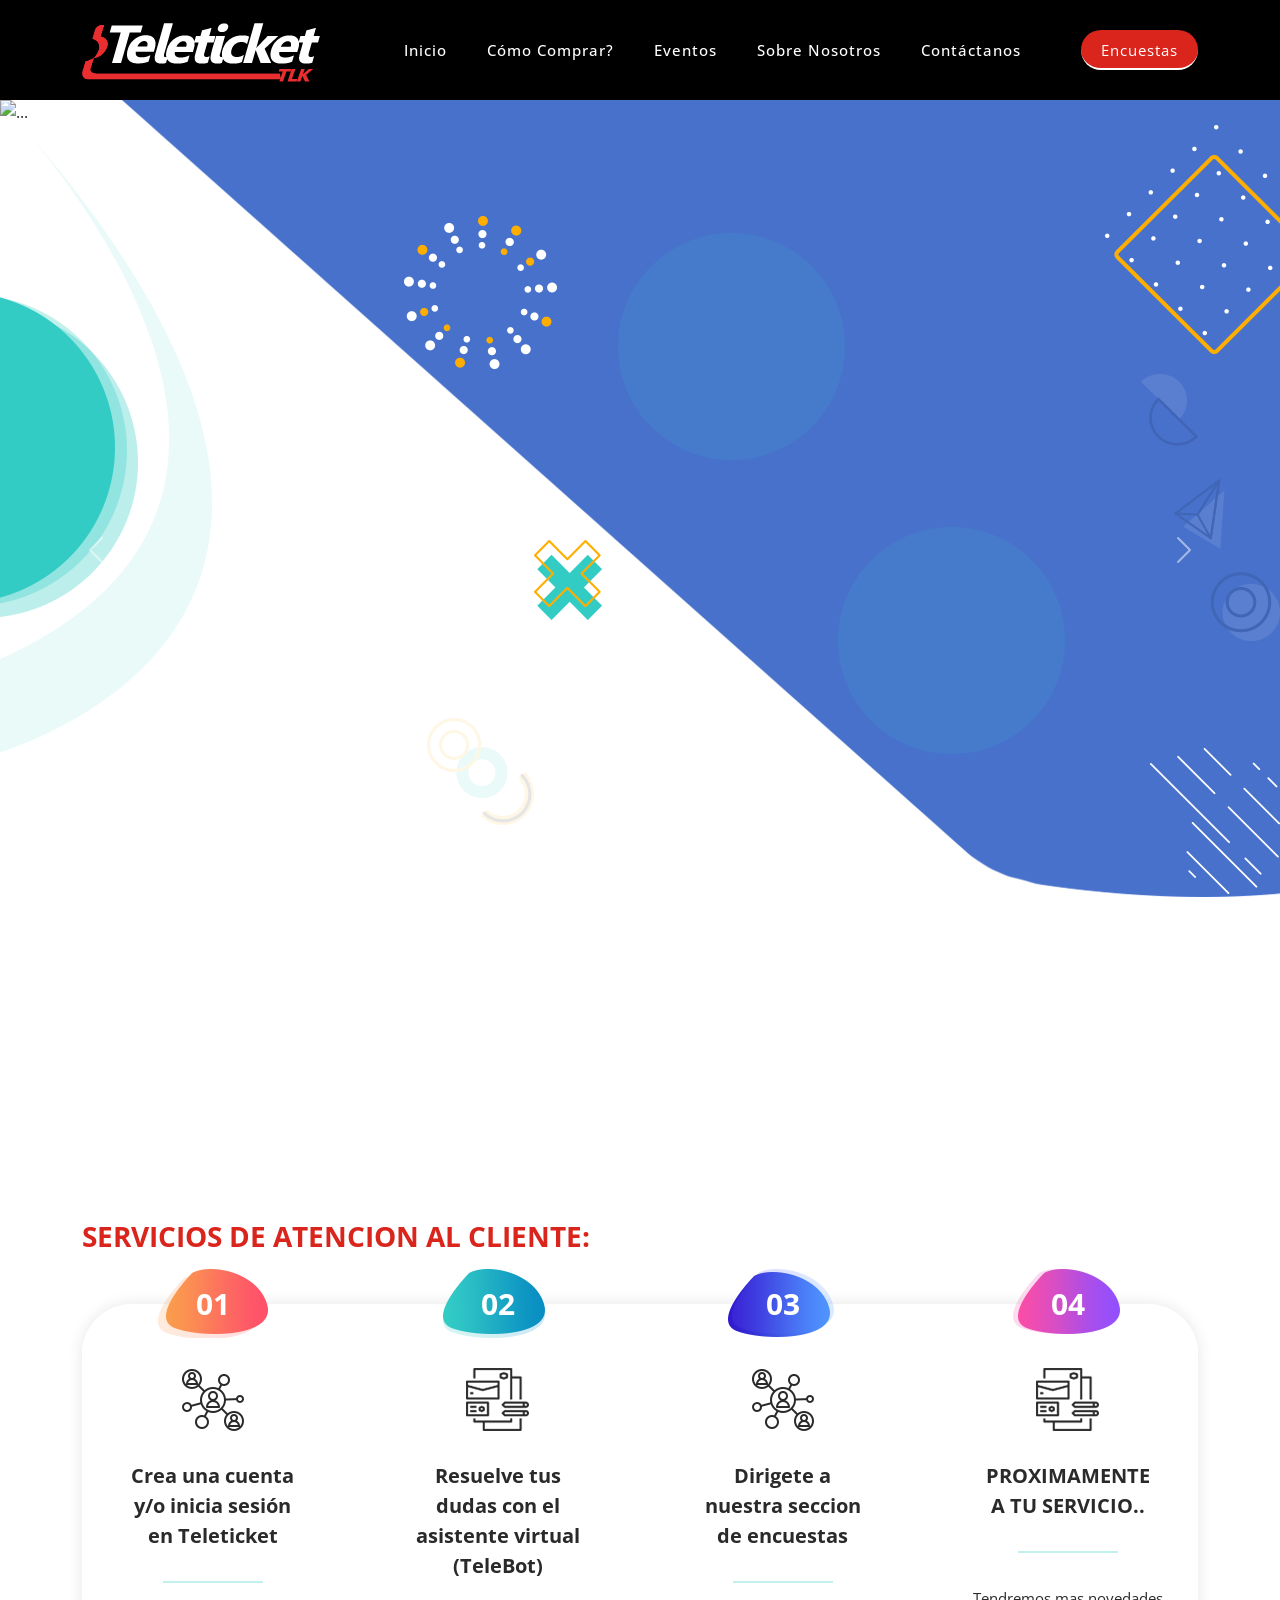
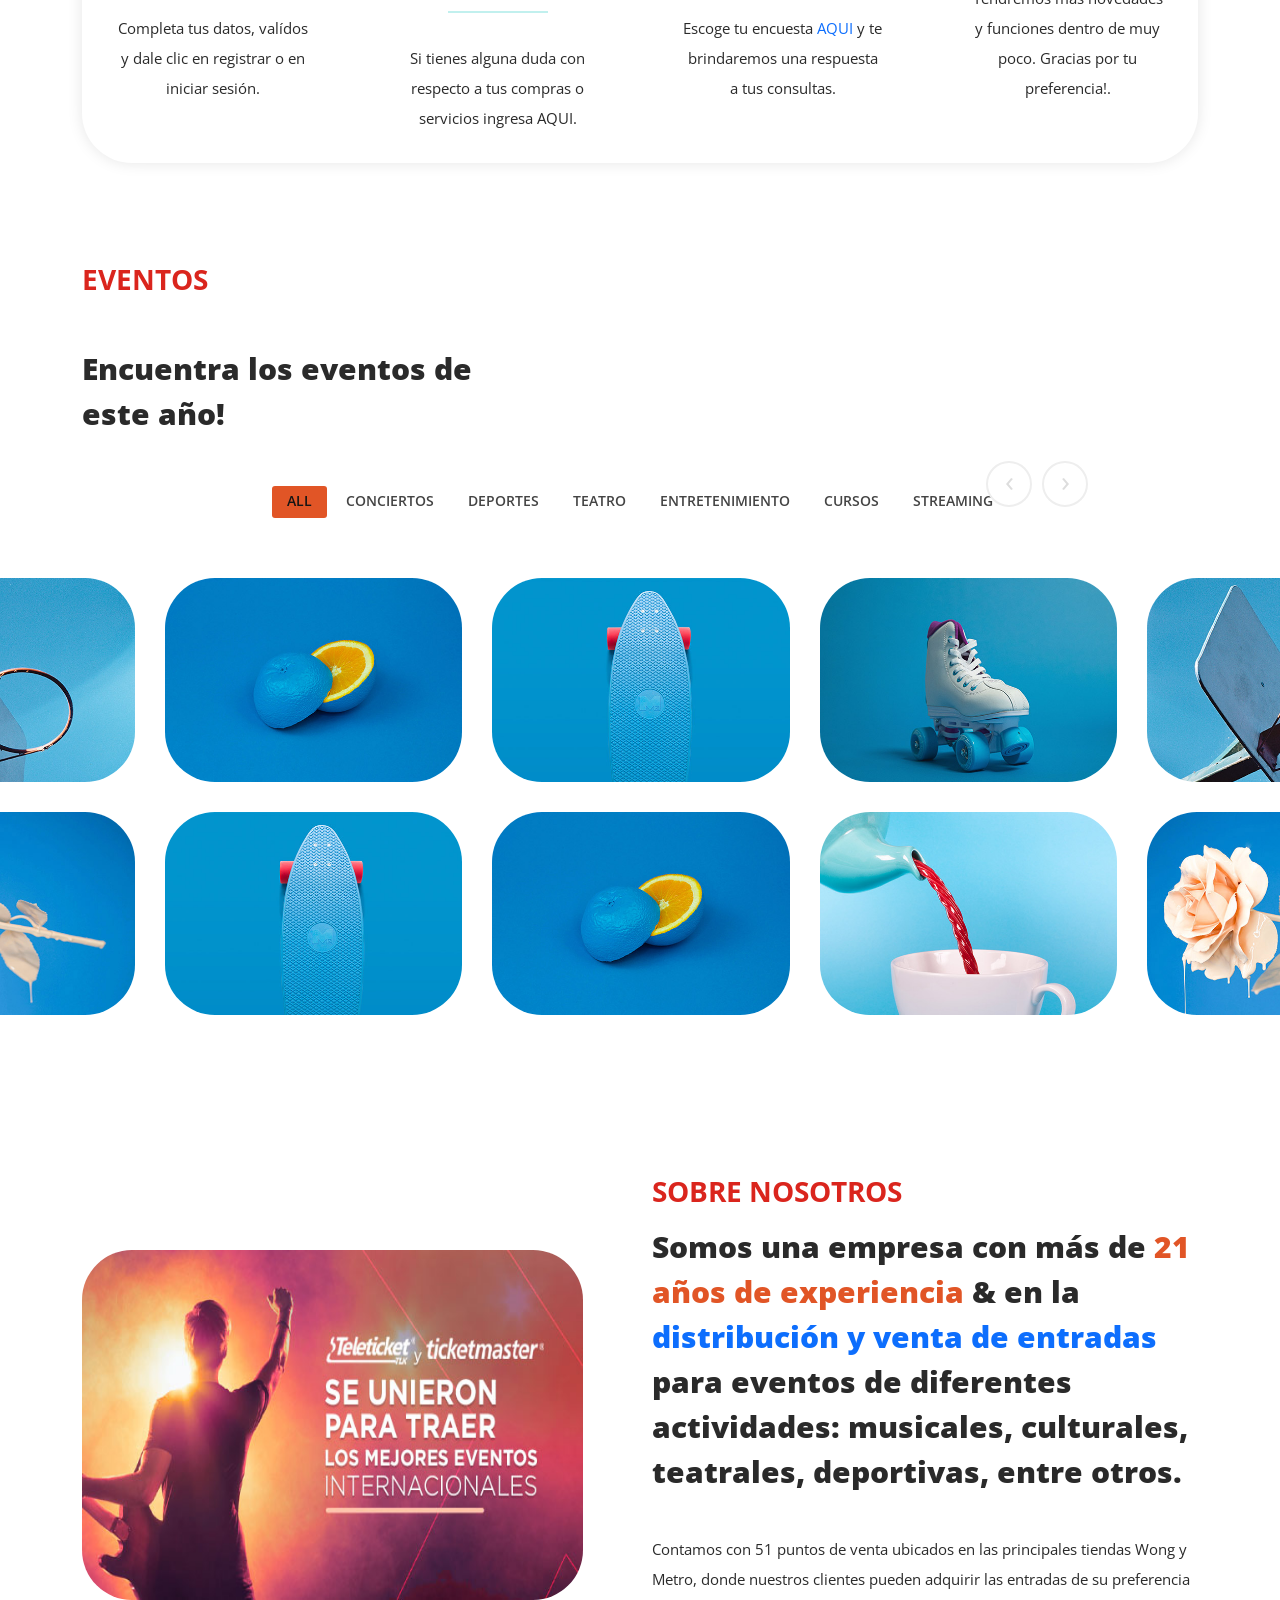
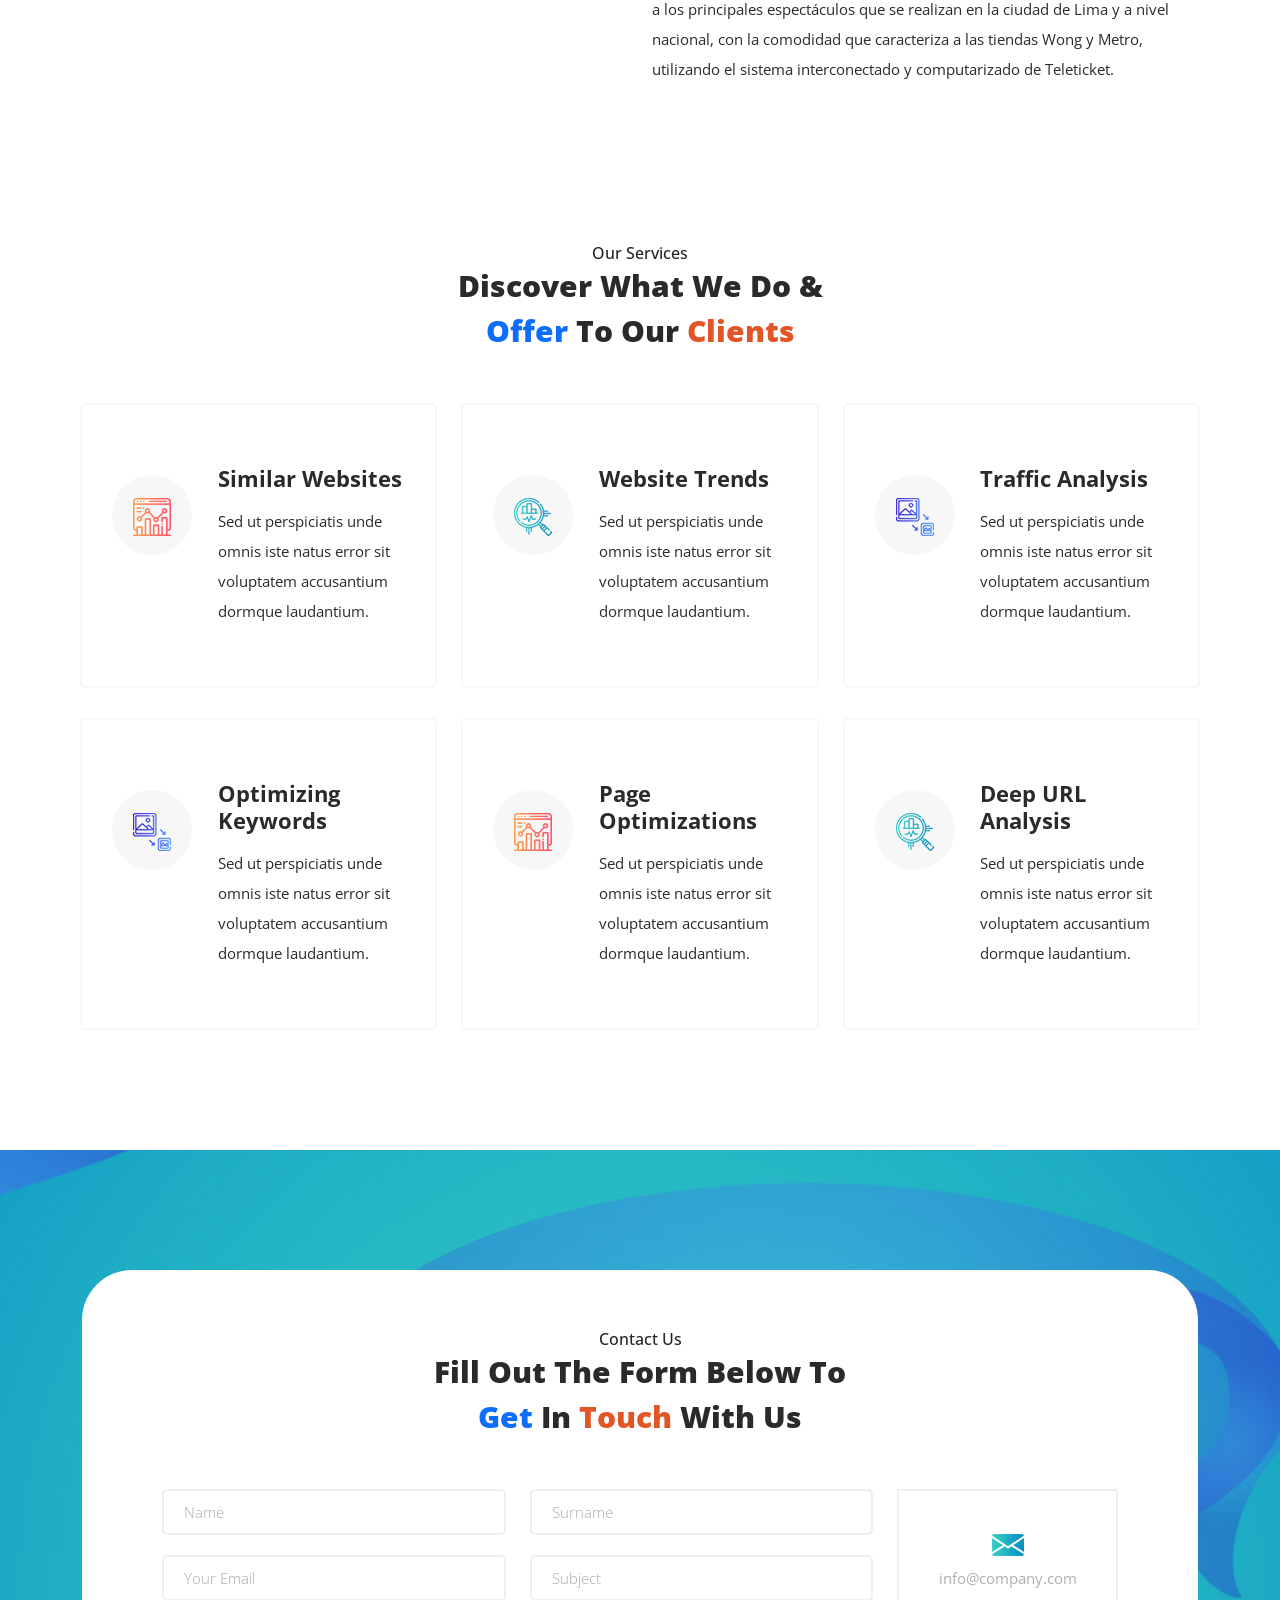
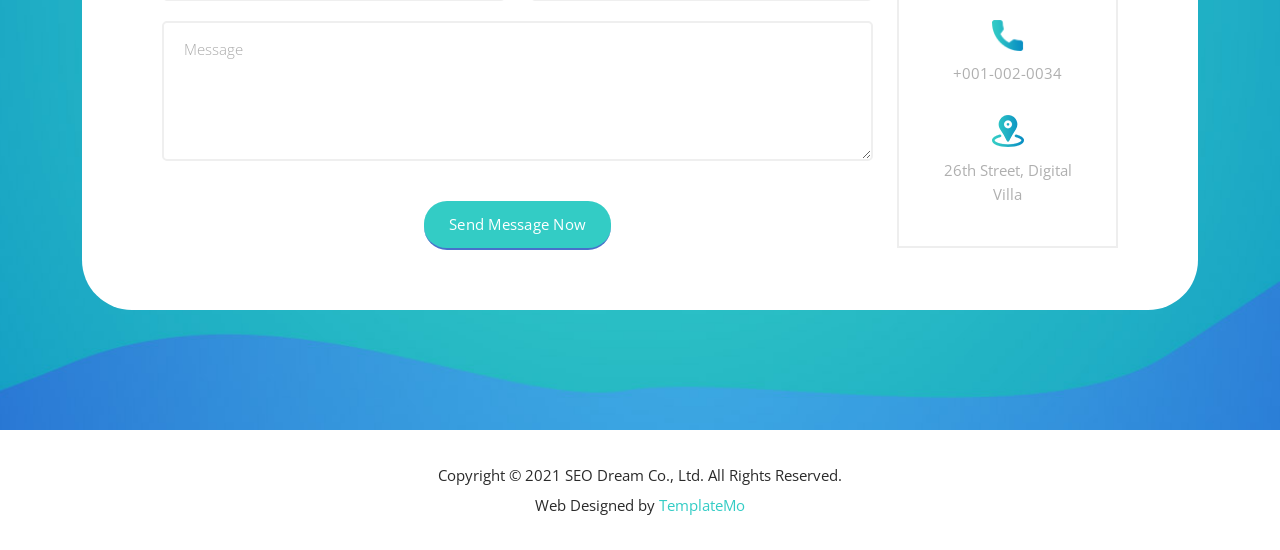
==== commit 0aed3098: "Add files via upload" ====
--- a/index.html
+++ b/index.html
@@ -57,7 +57,7 @@
               <li class="scroll-to-section"><a href="#portfolio">Eventos</a></li>
               <li class="scroll-to-section"><a href="#about">Sobre Nosotros</a></li>
               <li class="scroll-to-section"><a href="#contact">Contáctanos</a></li> 
-              <li class="scroll-to-section"><div class="main-blue-button"><a href="#contact">Encuestas</a></div></li> 
+              <li class="scroll-to-section"><div class="main-blue-button"><a href="https://docs.google.com/forms/d/1C8NbtuyCopVZ8axrzpC6xZli_bqTmgIwcfUxSIWiFgA/edit">Encuestas</a></div></li> 
             </ul>        
             <a class='menu-trigger'>
                 <span>Menu</span>
@@ -118,7 +118,7 @@
       <div class="row">
         <div class="col-lg-12">
           <div class="section-heading">
-            <h3>CÓMO COMPRAR?</h3>
+            <h3>SERVICIOS DE ATENCION AL CLIENTE:</h3>
           </div>
           <div class="features-content">
             <div class="row">
@@ -139,9 +139,9 @@
                     <h6>02</h6>
                   </div>
                   <div class="icon"></div>
-                  <h4>Seleccionar el evento que deseas comprar</h4>
+                  <h4>Resuelve tus dudas con el asistente virtual (TeleBot)</h4>
                   <div class="line-dec"></div>
-                  <p>Revisa el detalle del evento seleccionado. Haz clic en la categoría y selecciona una de las opciones.</p>
+                  <p>Si tienes alguna duda con respecto a tus compras o servicios ingresa AQUI.</p>
                 </div> 
               </div>
               <div class="col-lg-3">
@@ -150,9 +150,9 @@
                     <h6>03</h6>
                   </div>
                   <div class="icon"></div>
-                  <h4>Selecciona el logo de TLK Play para iniciar tu compra</h4>
+                  <h4>Dirigete a nuestra seccion de encuestas</h4>
                   <div class="line-dec"></div>
-                  <p> Escoge la opción en <a rel="nofollow" href="https://www.paypal.me/templatemo" target="_blank">E-Ticket</a> y dale clic en comprar.</p>
+                  <p> Escoge tu encuesta <a rel="nofollow" href="https://docs.google.com/forms/d/1C8NbtuyCopVZ8axrzpC6xZli_bqTmgIwcfUxSIWiFgA/edit" target="_blank">AQUI</a> y te brindaremos una respuesta a tus consultas.</p>
                 </div>
               </div>
               <div class="col-lg-3">
@@ -161,9 +161,9 @@
                     <h6>04</h6>
                   </div>
                   <div class="icon"></div>
-                  <h4>Selecciona el método de pago de su preferencia</h4>
+                  <h4>PROXIMAMENTE A TU SERVICIO..</h4>
                   <div class="line-dec"></div>
-                  <p>Confirma tu infomación de compra y haz clic en <a rel="nofollow" href="https://www.paypal.me/templatemo" target="_blank">PAGA AQUÍ</a>. Completa los datos de tu tarjeta y haz clic en <a rel="nofollow" href="https://www.paypal.me/templatemo" target="_blank">PAGAR</a>. Listo! ya tienes tus entradas.</p>
+                  <p>Tendremos mas novedades y funciones dentro de muy poco. Gracias por tu preferencia!.</p>
                 </div>
               </div>
             </div>
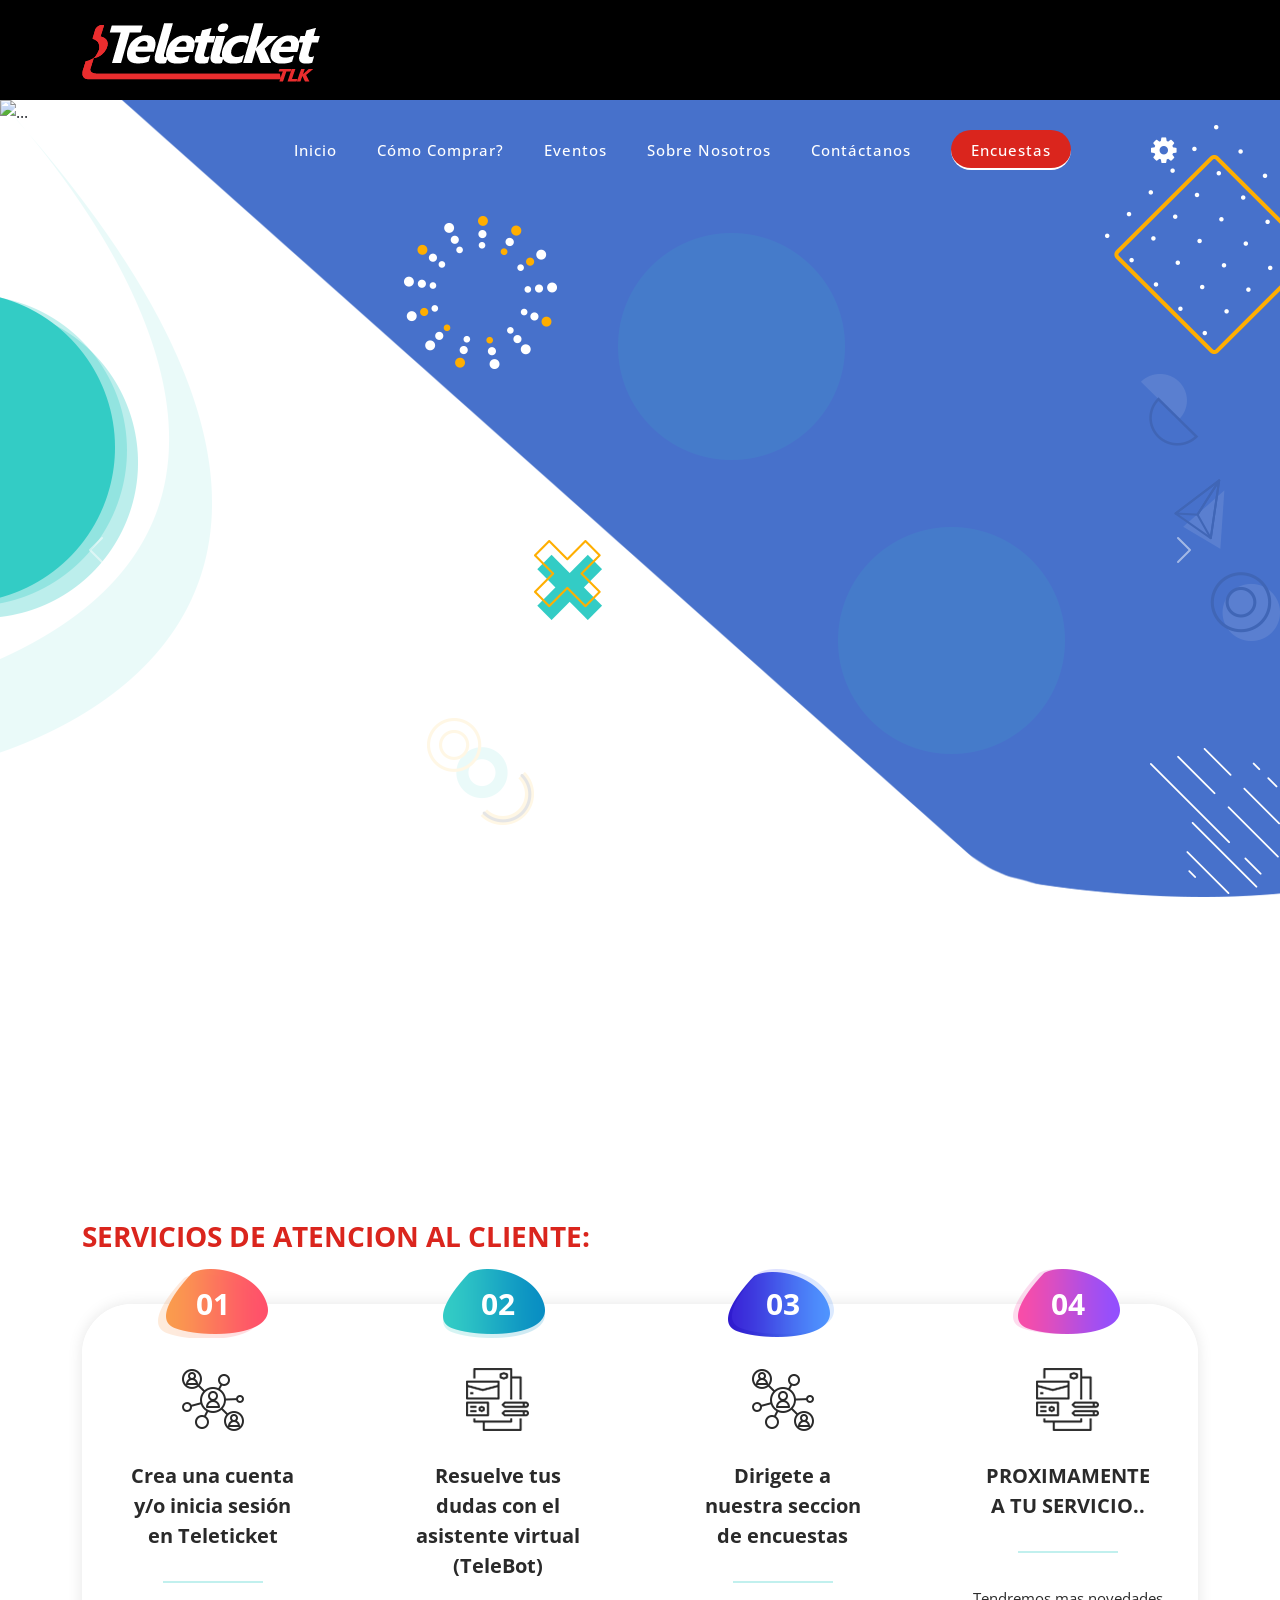
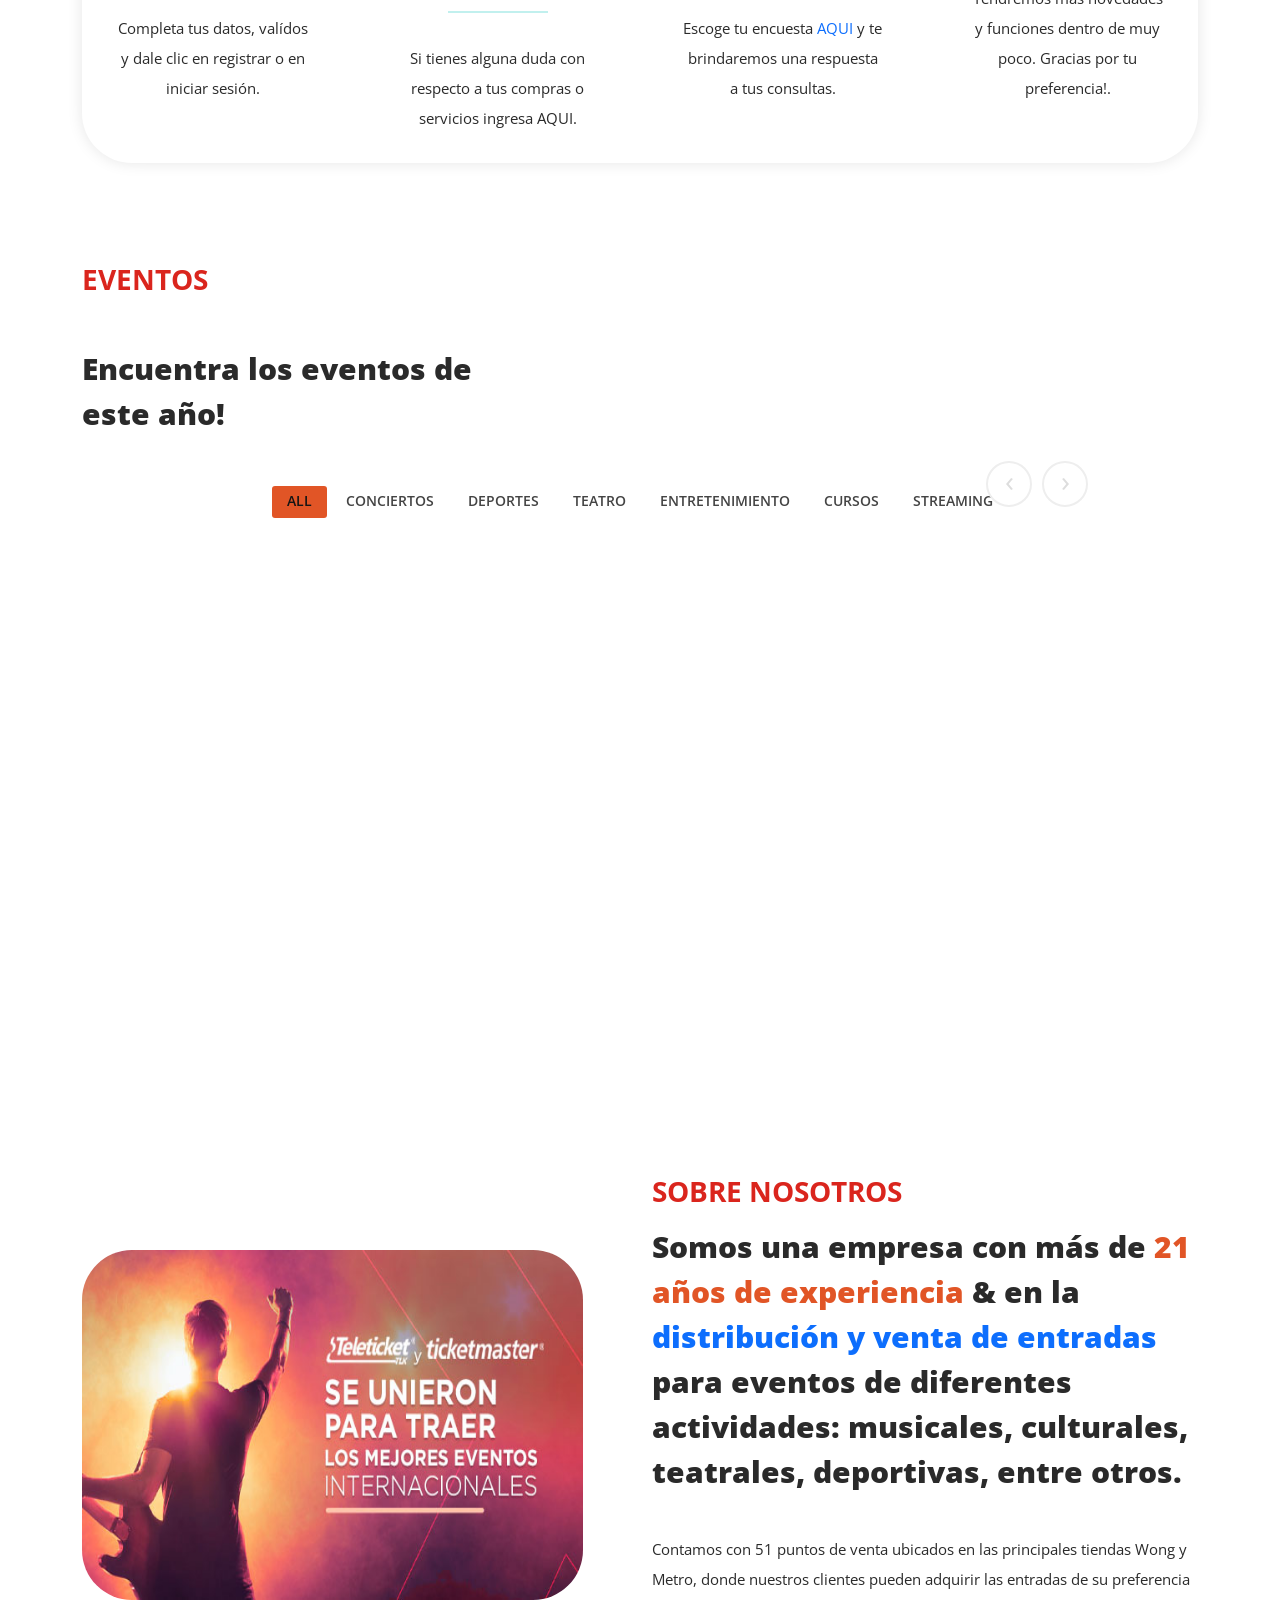
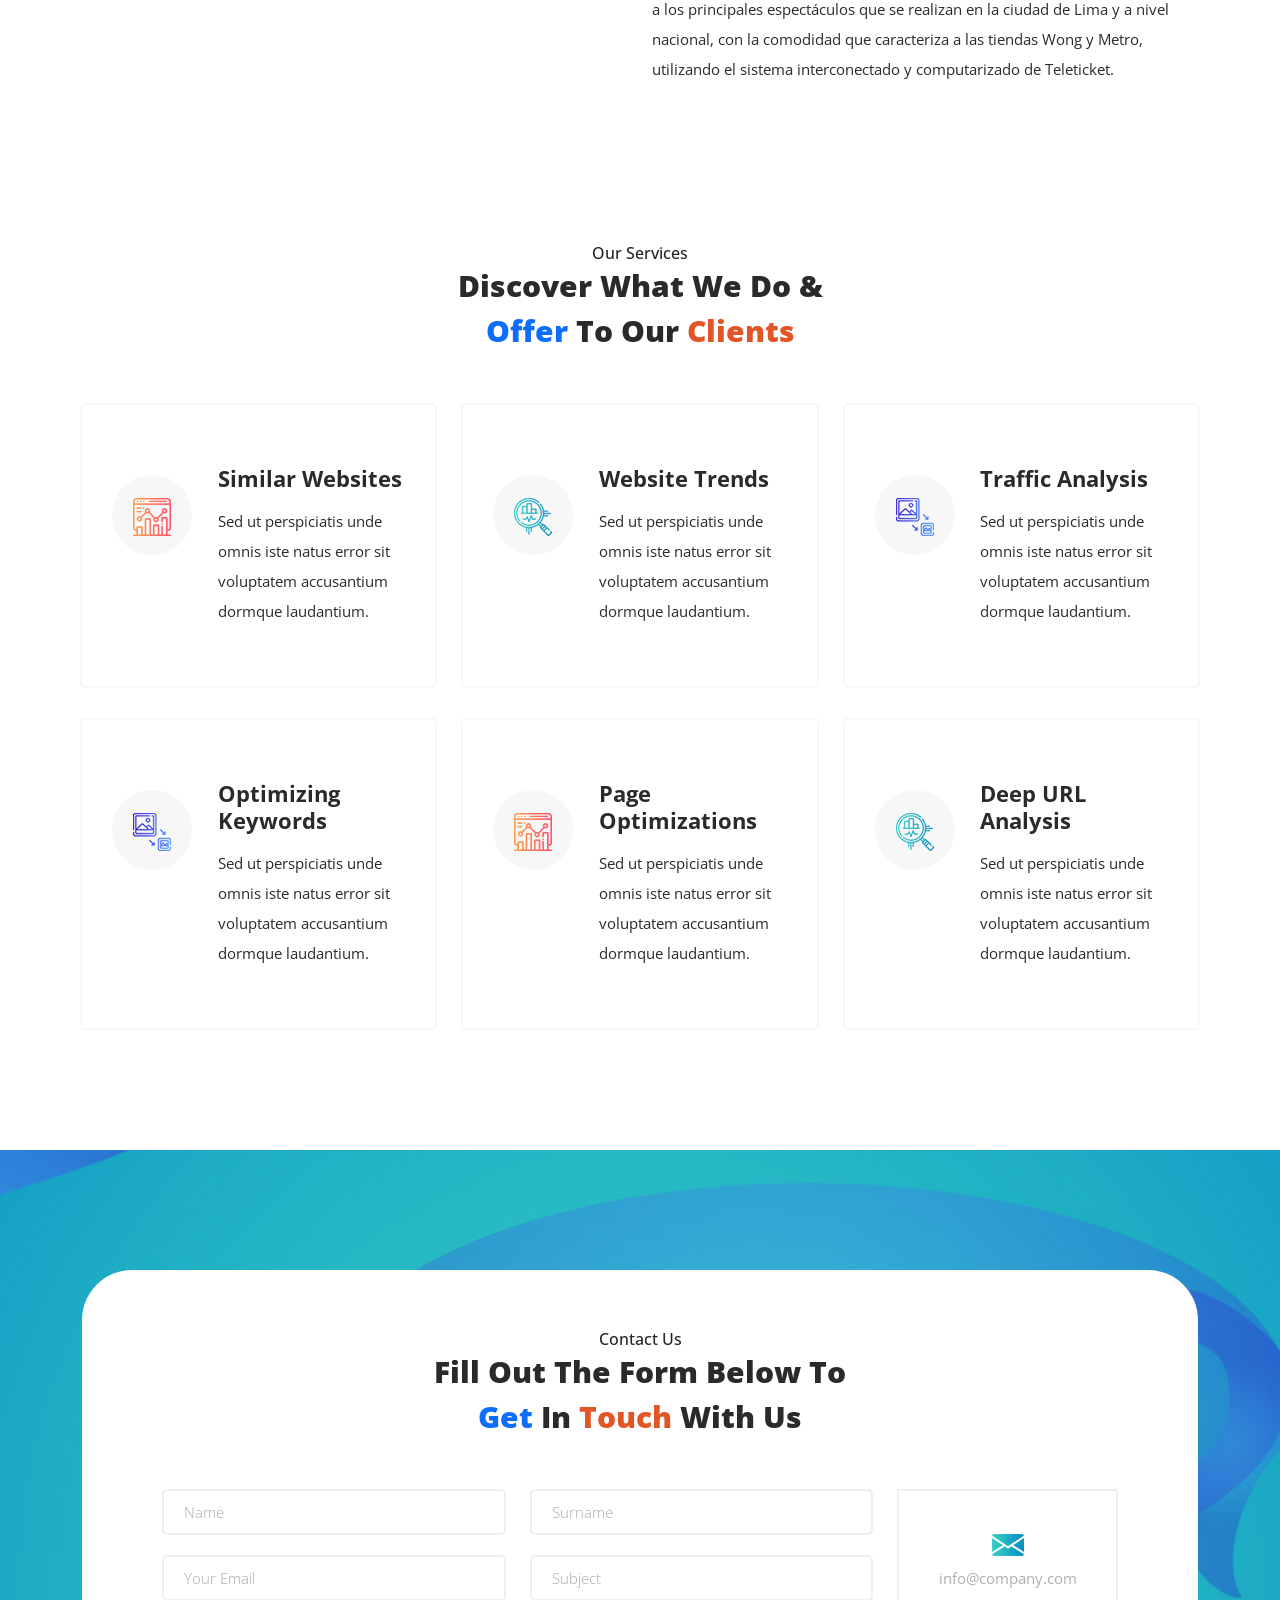
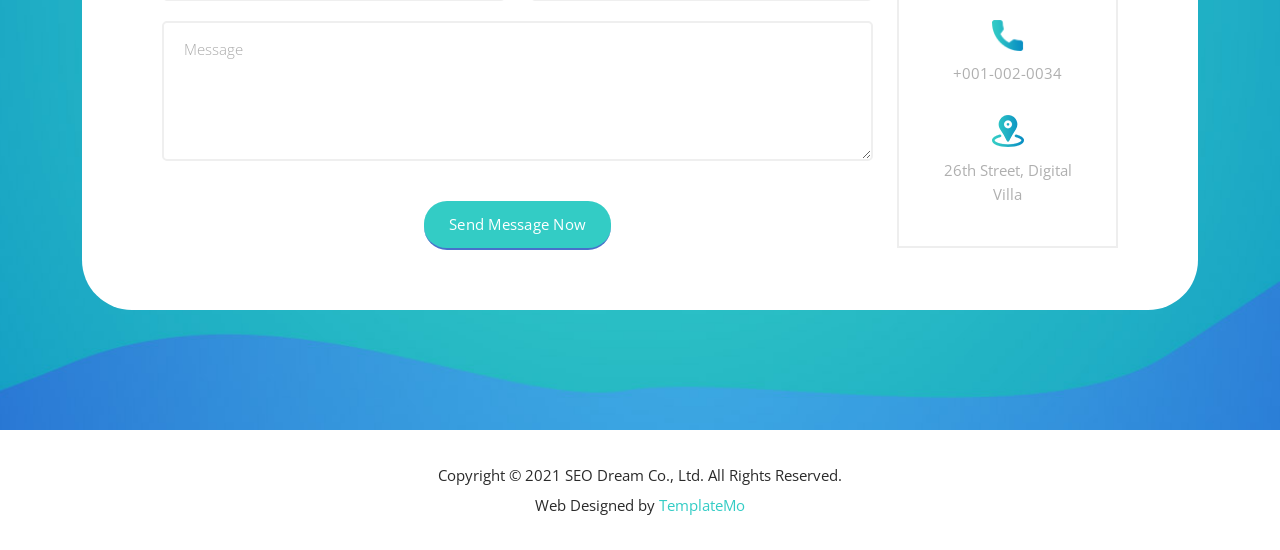
==== commit 1b6db63e: "icon-dashboard" ====
--- a/index.html
+++ b/index.html
@@ -21,6 +21,9 @@
     <link rel="stylesheet" href="assets/css/templatemo-seo-dream.css">
     <link rel="stylesheet" href="assets/css/animated.css">
     <link rel="stylesheet" href="assets/css/owl.css">
+
+    <!-- Custom CSS -->
+    <link rel="stylesheet" href="assets/css/settings_icon.css">
 
 </head>
 
@@ -56,9 +59,10 @@
               <li class="scroll-to-section"><a href="#features">Cómo comprar?</a></li>
               <li class="scroll-to-section"><a href="#portfolio">Eventos</a></li>
               <li class="scroll-to-section"><a href="#about">Sobre Nosotros</a></li>
-              <li class="scroll-to-section"><a href="#contact">Contáctanos</a></li> 
-              <li class="scroll-to-section"><div class="main-blue-button"><a href="https://docs.google.com/forms/d/1C8NbtuyCopVZ8axrzpC6xZli_bqTmgIwcfUxSIWiFgA/edit">Encuestas</a></div></li> 
-            </ul>        
+              <li class="scroll-to-section"><a href="#contact">Contáctanos</a></li>
+              <li class="scroll-to-section"><div class="main-blue-button"><a href="https://docs.google.com/forms/d/1C8NbtuyCopVZ8axrzpC6xZli_bqTmgIwcfUxSIWiFgA/edit">Encuestas</a></div></li>
+              <li  class="scroll-to-section icon-settings"><a href=""><i class="fa fa-gear"></i></a></li>
+            </ul>
             <a class='menu-trigger'>
                 <span>Menu</span>
             </a>
@@ -623,8 +627,7 @@
     <div class="container">
       <div class="row">
         <div class="col-lg-12">
-          <p>Copyright © 2021 SEO Dream Co., Ltd. All Rights Reserved. 
-          
+          <p>Copyright © 2021 SEO Dream Co., Ltd. All Rights Reserved.
           <br>Web Designed by <a rel="nofollow" href="https://templatemo.com" title="free CSS templates">TemplateMo</a></p>
         </div>
       </div>
--- a/assets/css/templatemo-seo-dream.css
+++ b/assets/css/templatemo-seo-dream.css
@@ -212,7 +212,7 @@
   font-weight: 400;
   color: #fff;
   text-transform: capitalize;
-  padding: 12px 25px;
+  padding: 0 20px;
   border-radius: 23px;
   letter-spacing: 0.25px;
   border-bottom: 2px solid #fff!important;
--- a/assets/css/settings_icon.css
+++ b/assets/css/settings_icon.css
@@ -0,0 +1,8 @@
+.icon-settings a{
+    display: flex !important;
+    align-items: center;
+}
+
+.icon-settings a i{
+    font-size: 30px;
+}
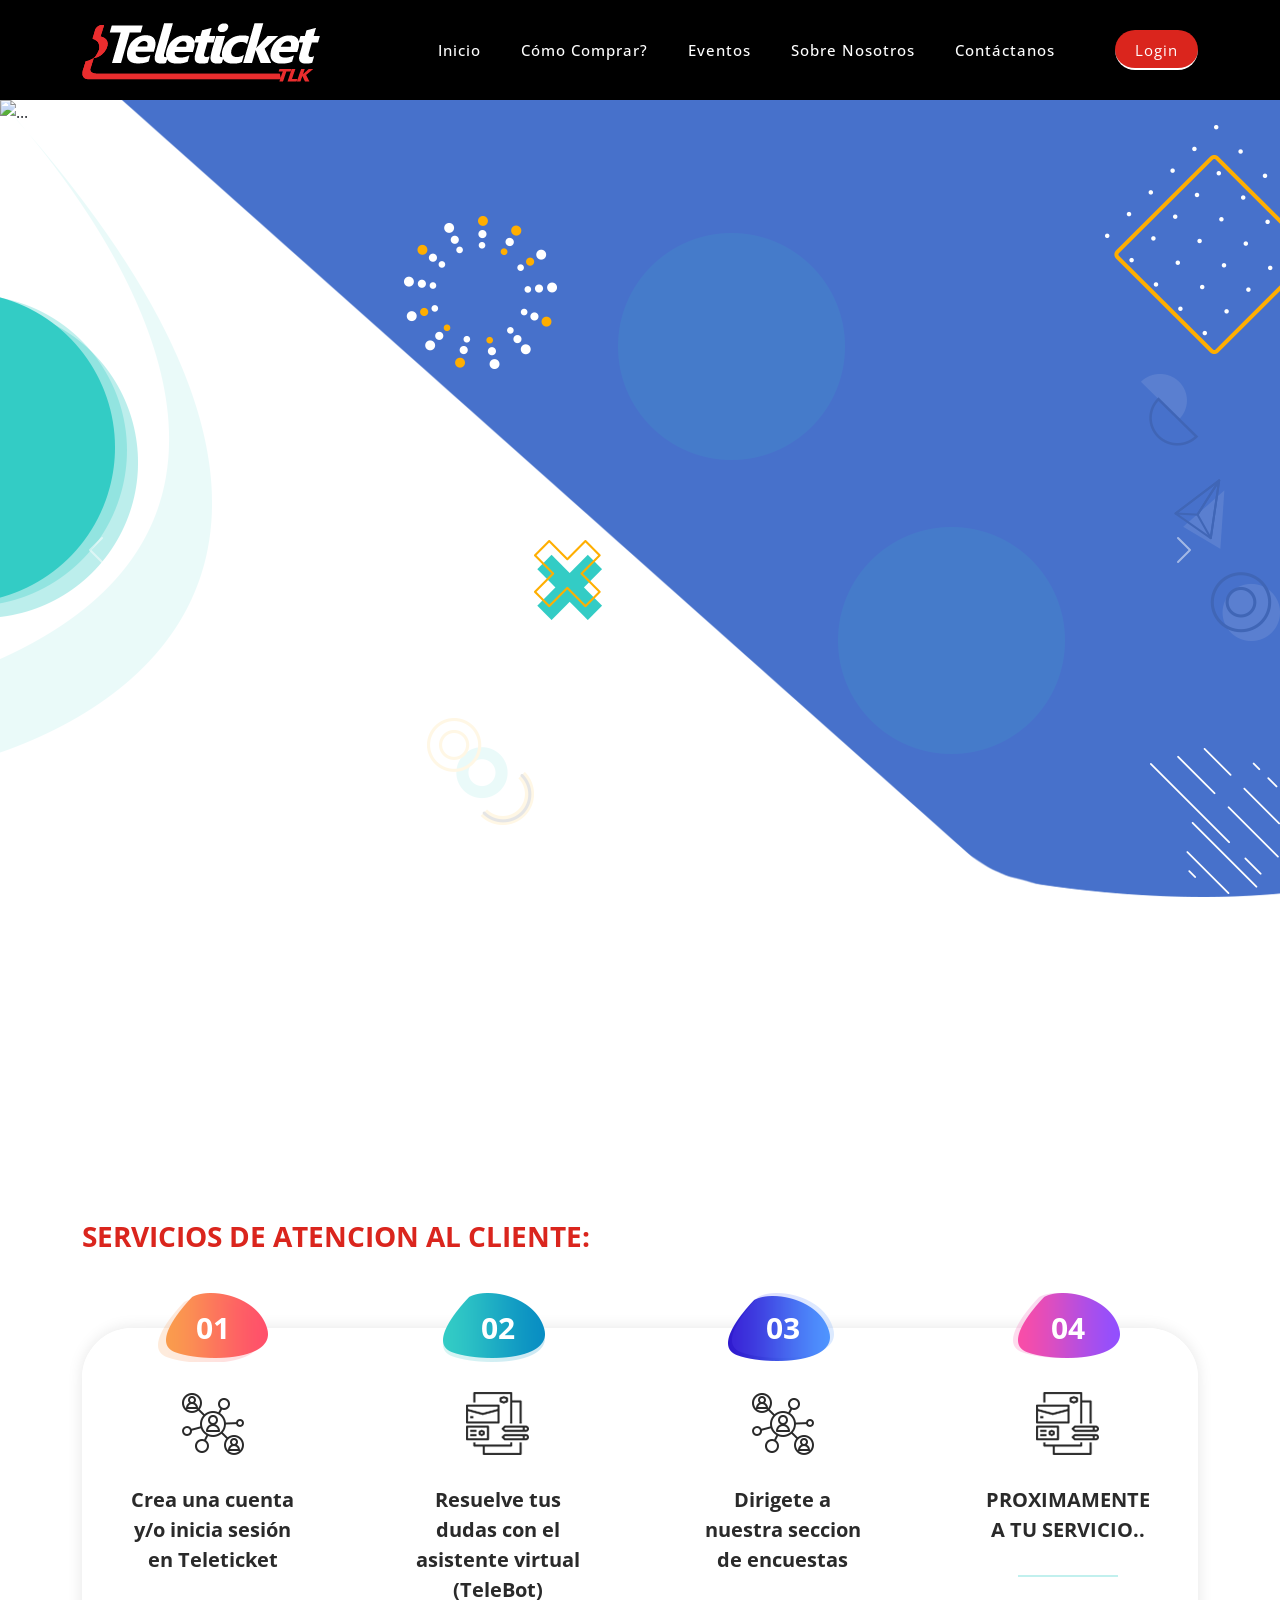
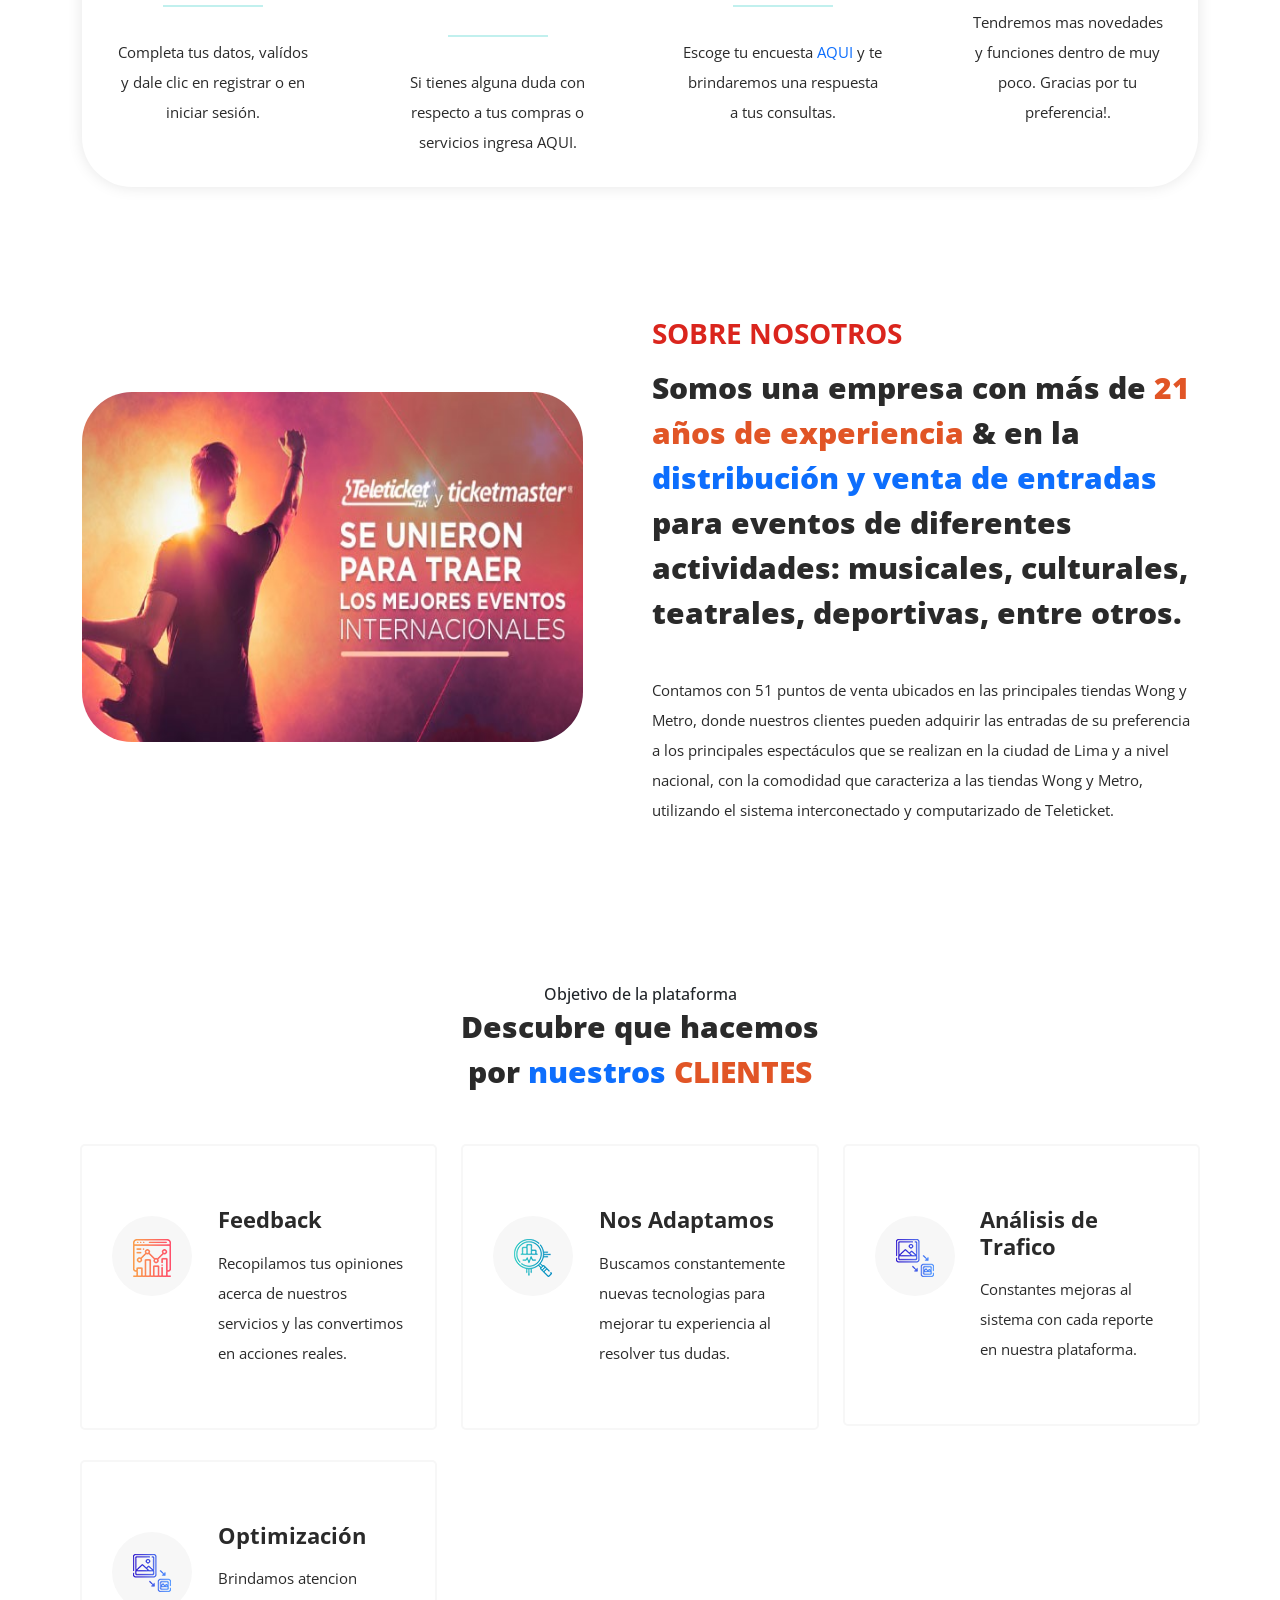
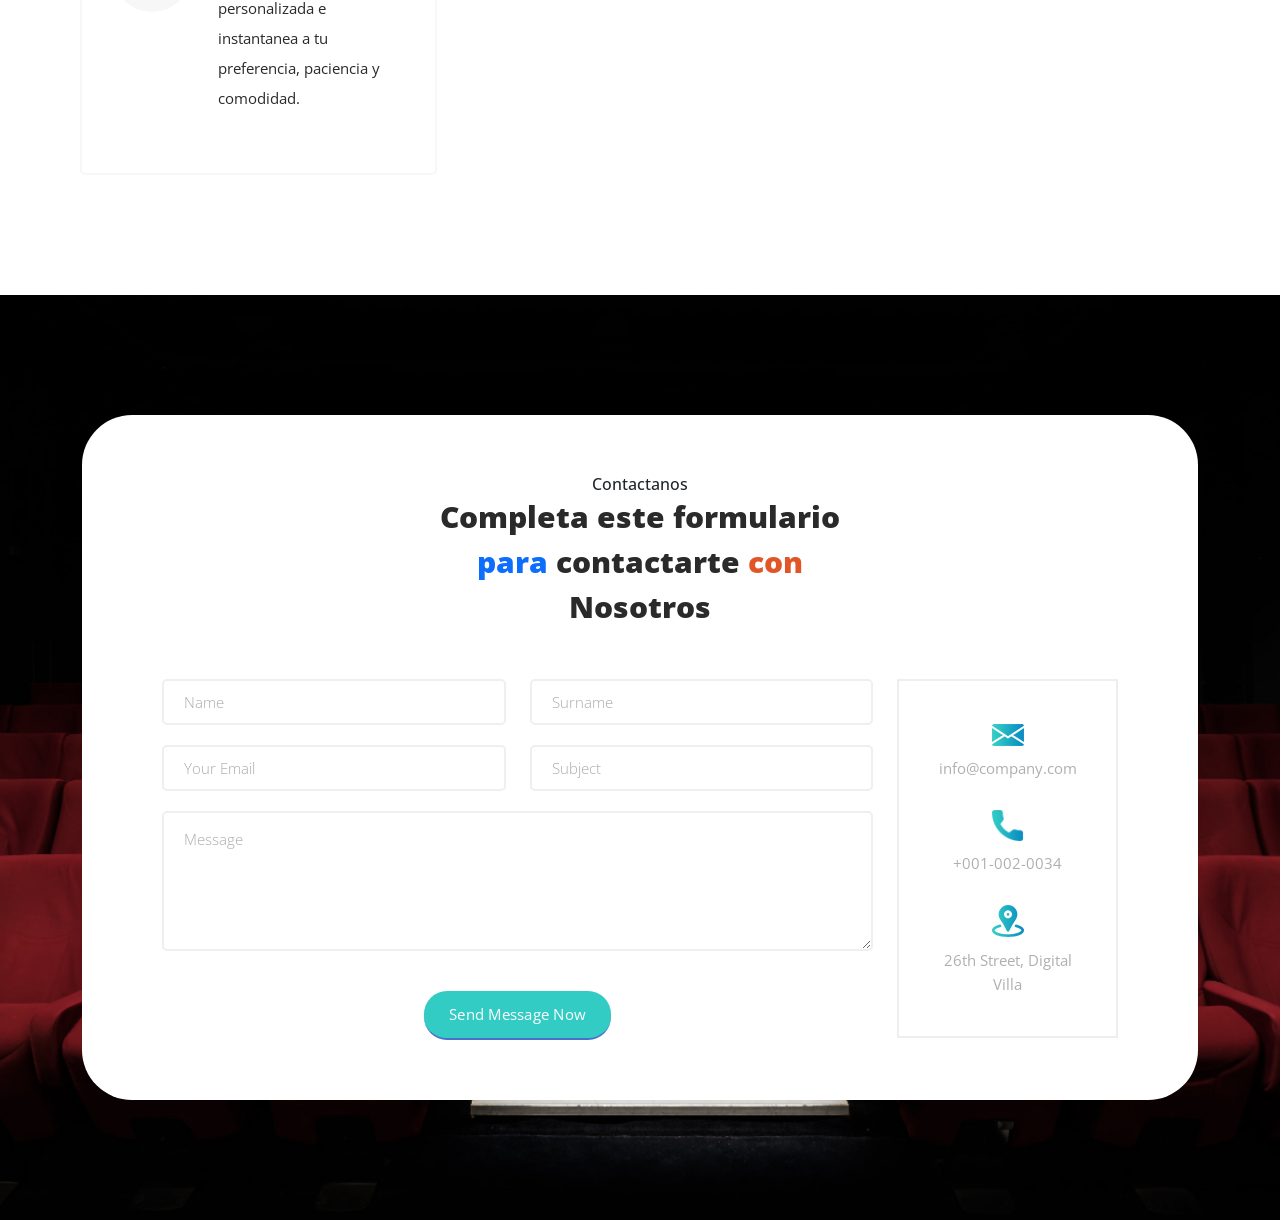
==== commit 19613067: "Avance Kevin" ====
--- a/index.html
+++ b/index.html
@@ -1,29 +1,27 @@
-
 <!DOCTYPE html>
 <html lang="en">
 
-  <head>
-
-    <meta charset="UTF-8">
-    <meta name="viewport" content="width=device-width, initial-scale=1, shrink-to-fit=no">
-    <meta name="description" content="">
-    <meta name="author" content="">
-    <link rel="preconnect" href="https://fonts.gstatic.com">
-    <link href="https://fonts.googleapis.com/css2?family=Open+Sans:wght@300;400;600;700;800&display=swap" rel="stylesheet">
-
-    <title>TELETICKET</title>
-
-    <!-- Bootstrap core CSS -->
-    <link href="vendor/bootstrap/css/bootstrap.min.css" rel="stylesheet">
-
-    <!-- Additional CSS Files -->
-    <link rel="stylesheet" href="assets/css/fontawesome.css">
-    <link rel="stylesheet" href="assets/css/templatemo-seo-dream.css">
-    <link rel="stylesheet" href="assets/css/animated.css">
-    <link rel="stylesheet" href="assets/css/owl.css">
-
-    <!-- Custom CSS -->
-    <link rel="stylesheet" href="assets/css/settings_icon.css">
+<head>
+
+  <meta charset="UTF-8">
+  <meta name="viewport" content="width=device-width, initial-scale=1, shrink-to-fit=no">
+  <meta name="description" content="">
+  <meta name="author" content="">
+  <link rel="preconnect" href="https://fonts.gstatic.com">
+  <link href="https://fonts.googleapis.com/css2?family=Open+Sans:wght@300;400;600;700;800&display=swap"
+    rel="stylesheet">
+
+  <title>Teleticket</title>
+
+  <!-- Bootstrap core CSS -->
+  <link href="vendor/bootstrap/css/bootstrap.min.css" rel="stylesheet">
+
+  <!-- Additional CSS Files -->
+
+  <link rel="stylesheet" href="assets/css/fontawesome.css">
+  <link rel="stylesheet" href="assets/css/templatemo-seo-dream.css">
+  <link rel="stylesheet" href="assets/css/animated.css">
+  <link rel="stylesheet" href="assets/css/owl.css">
 
 </head>
 
@@ -60,11 +58,12 @@
               <li class="scroll-to-section"><a href="#portfolio">Eventos</a></li>
               <li class="scroll-to-section"><a href="#about">Sobre Nosotros</a></li>
               <li class="scroll-to-section"><a href="#contact">Contáctanos</a></li>
-              <li class="scroll-to-section"><div class="main-blue-button"><a href="https://docs.google.com/forms/d/1C8NbtuyCopVZ8axrzpC6xZli_bqTmgIwcfUxSIWiFgA/edit">Encuestas</a></div></li>
-              <li  class="scroll-to-section icon-settings"><a href=""><i class="fa fa-gear"></i></a></li>
+              <li class="scroll-to-section">
+                <div class="main-blue-button"><a>Login</a></div>
+              </li>
             </ul>
             <a class='menu-trigger'>
-                <span>Menu</span>
+              <span>Menu</span>
             </a>
             <!-- ***** Menu End ***** -->
           </nav>
@@ -76,44 +75,52 @@
 
   <div class="main-banner wow fadeIn" id="top" data-wow-duration="1s" data-wow-delay="0.5s">
     <!-- Carousel wrapper -->
-        <div id="carouselExampleCaptions" class="carousel slide" data-bs-ride="carousel">
-          <div class="carousel-indicators">
-            <button type="button" data-bs-target="#carouselExampleCaptions" data-bs-slide-to="0" class="active" aria-current="true" aria-label="Slide 1"></button>
-            <button type="button" data-bs-target="#carouselExampleCaptions" data-bs-slide-to="1" aria-label="Slide 2"></button>
-            <button type="button" data-bs-target="#carouselExampleCaptions" data-bs-slide-to="2" aria-label="Slide 3"></button>
-          </div>
-          <div class="carousel-inner">
-            <div class="carousel-item active">
-              <img src="https://los40.com/los40/imagenes/2021/07/21/musica/1626824965_165793_1626825193_gigante_normal.jpg" class="d-block w-100 img-carousel" alt="...">
-              <div class="carousel-caption d-none d-md-block">
-                <h1>COLDPLAY</h1>
-                <h4>13 de Diciembre</h4>
-              </div>
-            </div>
-            <div class="carousel-item">
-              <img src="https://garajedelrock.com/wp-content/uploads/2020/08/muse-1024x537.jpg" class="d-block w-100 img-carousel" alt="...">
-              <div class="carousel-caption d-none d-md-block">
-                <h1>MUSE</h1>
-                <h4>06 de Julio</h4>
-              </div>
-            </div>
-            <div class="carousel-item">
-              <img src="https://cdn.teleticket.com.pe/especiales/morat-per22/images/event-artista.jpg" class="d-block w-100 img-carousel" alt="...">
-              <div class="carousel-caption d-none d-md-block">
-                <h1>MORAT</h1>
-                <h4>01 de Diciembre</h4>
-              </div>
-            </div>
-          </div>
-          <button class="carousel-control-prev" type="button" data-bs-target="#carouselExampleCaptions" data-bs-slide="prev">
-            <span class="carousel-control-prev-icon" aria-hidden="true"></span>
-            <span class="visually-hidden">Previous</span>
-          </button>
-          <button class="carousel-control-next" type="button" data-bs-target="#carouselExampleCaptions" data-bs-slide="next">
-            <span class="carousel-control-next-icon" aria-hidden="true"></span>
-            <span class="visually-hidden">Next</span>
-          </button>
-        </div>
+    <div id="carouselExampleCaptions" class="carousel slide" data-bs-ride="carousel">
+      <div class="carousel-indicators">
+        <button type="button" data-bs-target="#carouselExampleCaptions" data-bs-slide-to="0" class="active"
+          aria-current="true" aria-label="Slide 1"></button>
+        <button type="button" data-bs-target="#carouselExampleCaptions" data-bs-slide-to="1"
+          aria-label="Slide 2"></button>
+        <button type="button" data-bs-target="#carouselExampleCaptions" data-bs-slide-to="2"
+          aria-label="Slide 3"></button>
+      </div>
+      <div class="carousel-inner">
+        <div class="carousel-item active">
+          <img src="https://los40.com/los40/imagenes/2021/07/21/musica/1626824965_165793_1626825193_gigante_normal.jpg"
+            class="d-block w-100 img-carousel" alt="...">
+          <div class="carousel-caption d-none d-md-block">
+            <h1>COLDPLAY</h1>
+            <h4>13 de Diciembre</h4>
+          </div>
+        </div>
+        <div class="carousel-item">
+          <img src="https://garajedelrock.com/wp-content/uploads/2020/08/muse-1024x537.jpg"
+            class="d-block w-100 img-carousel" alt="...">
+          <div class="carousel-caption d-none d-md-block">
+            <h1>MUSE</h1>
+            <h4>06 de Julio</h4>
+          </div>
+        </div>
+        <div class="carousel-item">
+          <img src="https://cdn.teleticket.com.pe/especiales/morat-per22/images/event-artista.jpg"
+            class="d-block w-100 img-carousel" alt="...">
+          <div class="carousel-caption d-none d-md-block">
+            <h1>MORAT</h1>
+            <h4>01 de Diciembre</h4>
+          </div>
+        </div>
+      </div>
+      <button class="carousel-control-prev" type="button" data-bs-target="#carouselExampleCaptions"
+        data-bs-slide="prev">
+        <span class="carousel-control-prev-icon" aria-hidden="true"></span>
+        <span class="visually-hidden">Previous</span>
+      </button>
+      <button class="carousel-control-next" type="button" data-bs-target="#carouselExampleCaptions"
+        data-bs-slide="next">
+        <span class="carousel-control-next-icon" aria-hidden="true"></span>
+        <span class="visually-hidden">Next</span>
+      </button>
+    </div>
     <!-- Carousel wrapper -->
   </div>
 
@@ -124,6 +131,7 @@
           <div class="section-heading">
             <h3>SERVICIOS DE ATENCION AL CLIENTE:</h3>
           </div>
+          <br>
           <div class="features-content">
             <div class="row">
               <div class="col-lg-3">
@@ -146,7 +154,7 @@
                   <h4>Resuelve tus dudas con el asistente virtual (TeleBot)</h4>
                   <div class="line-dec"></div>
                   <p>Si tienes alguna duda con respecto a tus compras o servicios ingresa AQUI.</p>
-                </div> 
+                </div>
               </div>
               <div class="col-lg-3">
                 <div class="features-item first-feature wow fadeInUp" data-wow-duration="1s" data-wow-delay="0.4s">
@@ -156,11 +164,14 @@
                   <div class="icon"></div>
                   <h4>Dirigete a nuestra seccion de encuestas</h4>
                   <div class="line-dec"></div>
-                  <p> Escoge tu encuesta <a rel="nofollow" href="https://docs.google.com/forms/d/1C8NbtuyCopVZ8axrzpC6xZli_bqTmgIwcfUxSIWiFgA/edit" target="_blank">AQUI</a> y te brindaremos una respuesta a tus consultas.</p>
-                </div>
-              </div>
-              <div class="col-lg-3">
-                <div class="features-item second-feature last-features-item wow fadeInUp" data-wow-duration="1s" data-wow-delay="0.6s">
+                  <p> Escoge tu encuesta <a rel="nofollow"
+                      href="encuestas.html"
+                      target="_blank">AQUI</a> y te brindaremos una respuesta a tus consultas.</p>
+                </div>
+              </div>
+              <div class="col-lg-3">
+                <div class="features-item second-feature last-features-item wow fadeInUp" data-wow-duration="1s"
+                  data-wow-delay="0.6s">
                   <div class="fourth-number number">
                     <h6>04</h6>
                   </div>
@@ -252,155 +263,25 @@
           </div>
         </div>
       </div>-->
-    </div>
-  </div>
-
-    <div id="portfolio" class="our-portfolio section">
-    <div class="container">
-      <div class="row">
-        <div class="col-lg-5">
-          <div class="section-heading">
-            <h3>EVENTOS</h3>
-          </div>
-          <div class="section-heading wow fadeInLeft" data-wow-duration="1s" data-wow-delay="0.3s">
-            <h2>Encuentra los eventos de este año!</h2>
-          </div>
-        </div>
-        <div class="col-lg-12">
-          <div class="d-flex justify-content-center">
-            <ul id="projects-filters">
-              <li data-filter="*" class="filter-active">All</li>
-              <li data-filter=".filter-concert">Conciertos</li>
-              <li data-filter=".filter-sport">Deportes</li>
-              <li data-filter=".filter-theater">Teatro</li>
-              <li data-filter=".filter-entertainment">Entretenimiento</li>
-              <li data-filter=".filter-courses">Cursos</li>
-              <li data-filter=".filter-streaming">Streaming</li>
-            </ul>
-          </div>
-        </div>
-      </div>
-    </div>
-    <div class="container-fluid wow fadeIn projects-container" data-wow-duration="1s" data-wow-delay="0.7s">
-      <div class="row">
-        <div class="col-lg-12">
-          <div class="loop owl-carousel">
-            <div class="item">
-              <div class="portfolio-item filter-concert">
-                <div class="thumb">
-                  <img src="assets/images/portfolio-01.jpg" class="img-fluid" alt="">
-                  <div class="hover-content">
-                    <div class="inner-content">
-                      <a href="#"><h4>Awesome Project 101</h4></a>
-                      <span>Marketing</span>
-                    </div>
-                  </div>
-                </div>
-              </div>
-              <div class="portfolio-item filter-sport">
-                <div class="thumb">
-                  <img src="assets/images/portfolio-04.jpg" class="img-fluid" alt="">
-                  <div class="hover-content">
-                    <div class="inner-content">
-                      <a href="#"><h4>Awesome Project 102</h4></a>
-                      <span>Branding</span>
-                    </div>
-                  </div>
-                </div>
-              </div>
-            </div>
-            <div class="item">
-              <div class="portfolio-item filter-theater">
-                <div class="thumb">
-                  <img src="assets/images/portfolio-02.jpg" class="img-fluid" alt="">
-                  <div class="hover-content">
-                    <div class="inner-content">
-                      <a href="#"><h4>Awesome Project 103</h4></a>
-                      <span>Consulting</span>
-                    </div>
-                  </div>
-                </div>
-              </div>
-              <div class="portfolio-item filter-entertainment">
-                <div class="thumb">
-                  <img src="assets/images/portfolio-05.jpg" class="img-fluid" alt="">
-                  <div class="hover-content">
-                    <div class="inner-content">
-                      <a href="#"><h4>Awesome Project 104</h4></a>
-                      <span>Artwork</span>
-                    </div>
-                  </div>
-                </div>
-              </div>
-            </div>
-            <div class="item">
-              <div class="portfolio-item filter-courses">
-                <div class="thumb">
-                  <img src="assets/images/portfolio-03.jpg" class="img-fluid" alt="">
-                  <div class="hover-content">
-                    <div class="inner-content">
-                      <a href="#"><h4>Awesome Project 105</h4></a>
-                      <span>Branding</span>
-                    </div>
-                  </div>
-                </div>
-              </div>
-              <div class="portfolio-item filter-streaming">
-                <div class="thumb">
-                  <img src="assets/images/portfolio-06.jpg" class="img-fluid" alt="">
-                  <div class="hover-content">
-                    <div class="inner-content">
-                      <a href="#"><h4>Awesome Project 106</h4></a>
-                      <span>Artwork</span>
-                    </div>
-                  </div>
-                </div>
-              </div>
-            </div>
-            <div class="item">
-              <div class="portfolio-item filter-concert">
-                <div class="thumb">
-                  <img src="assets/images/portfolio-04.jpg" class="img-fluid" alt="">
-                  <div class="hover-content">
-                    <div class="inner-content">
-                      <a href="#"><h4>Awesome Project 107</h4></a>
-                      <span>Creative</span>
-                    </div>
-                  </div>
-                </div>
-              </div>
-              <div class="portfolio-item filter-entertainment">
-                <div class="thumb">
-                  <img src="assets/images/portfolio-01.jpg" class="img-fluid" alt="">
-                  <div class="hover-content">
-                    <div class="inner-content">
-                      <a href="#"><h4>Awesome Project 108</h4></a>
-                      <span>Consulting</span>
-                    </div>
-                  </div>
-                </div>
-              </div>
-            </div>
-          </div>
-        </div>
-      </div>
-    </div>
-  </div>
-
-  <div id="about" class="about-us section">
-    <div class="container">
-      <div class="row">
-        <div class="col-lg-6">
-          <div class="left-image wow fadeInLeft" data-wow-duration="1s" data-wow-delay="0.5s">
-            <img class="img-about-us" src="assets/images/about-us-ticketmaster.jpeg" alt="">
-          </div>
-        </div>
-        <div class="col-lg-6 align-self-center wow fadeInRight" data-wow-duration="1s" data-wow-delay="0.5s">
-          <div class="section-heading">
-            <h3>SOBRE NOSOTROS</h3>
-            <h2>Somos una empresa con más de <em>21 años de experiencia</em> &amp; en la <span>distribución y venta de entradas </span>  para eventos de diferentes actividades: musicales, culturales, teatrales, deportivas, entre otros.</h2>
-          </div>
-          <!--<div class="row">
+      </div>
+    </div>
+
+    <div id="about" class="about-us section">
+      <div class="container">
+        <div class="row">
+          <div class="col-lg-6">
+            <div class="left-image wow fadeInLeft" data-wow-duration="1s" data-wow-delay="0.5s">
+              <img class="img-about-us" src="assets/images/about-us-ticketmaster.jpeg" alt="">
+            </div>
+          </div>
+          <div class="col-lg-6 align-self-center wow fadeInRight" data-wow-duration="1s" data-wow-delay="0.5s">
+            <div class="section-heading">
+              <h3>SOBRE NOSOTROS</h3>
+              <h2>Somos una empresa con más de <em>21 años de experiencia</em> &amp; en la <span>distribución y venta de
+                  entradas </span> para eventos de diferentes actividades: musicales, culturales, teatrales, deportivas,
+                entre otros.</h2>
+            </div>
+            <!--<div class="row">
             <div class="col-lg-4 col-sm-4">
               <div class="about-item">
                 <h4>750+</h4>
@@ -420,228 +301,192 @@
               </div>
             </div>
           </div>-->
-          <p>Contamos con 51 puntos de venta ubicados en las principales tiendas Wong y Metro, donde nuestros clientes pueden adquirir las entradas de su preferencia a los principales espectáculos que se realizan en la ciudad de Lima y a nivel nacional, con la comodidad que caracteriza a las tiendas Wong y Metro, utilizando el sistema interconectado y computarizado de Teleticket.</p>
-          <!--<div class="main-green-button"><a href="#">Discover company</a></div>-->
-        </div>
-      </div>
-    </div>
-  </div>
-
-  <div id="services" class="our-services section">
-    <div class="container">
-      <div class="row">
-        <div class="col-lg-6 offset-lg-3">
-          <div class="section-heading wow bounceIn" data-wow-duration="1s" data-wow-delay="0.2s">
-            <h6>Our Services</h6>
-            <h2>Discover What We Do &amp; <span>Offer</span> To Our <em>Clients</em></h2>
-          </div>
-        </div>
-      </div>
-    </div>
-    <div class="container-fluid">
-      <div class="row">
-        <div class="col-lg-4">
-          <div class="service-item wow bounceInUp" data-wow-duration="1s" data-wow-delay="0.3s">
-            <div class="row">
-              <div class="col-lg-4">
-                <div class="icon">
-                  <img src="assets/images/service-icon-01.png" alt="">
-                </div>
-              </div>
-              <div class="col-lg-8">
-                <div class="right-content">
-                  <h4>Similar Websites</h4>
-                  <p>Sed ut perspiciatis unde omnis iste natus error sit voluptatem accusantium dormque laudantium.</p>
-                </div>
-              </div>
-            </div>
-          </div>
-        </div>
-        <div class="col-lg-4">
-          <div class="service-item wow bounceInUp" data-wow-duration="1s" data-wow-delay="0.4s">
-            <div class="row">
-              <div class="col-lg-4">
-                <div class="icon">
-                  <img src="assets/images/service-icon-02.png" alt="">
-                </div>
-              </div>
-              <div class="col-lg-8">
-                <div class="right-content">
-                  <h4>Website Trends</h4>
-                  <p>Sed ut perspiciatis unde omnis iste natus error sit voluptatem accusantium dormque laudantium.</p>
-                </div>
-              </div>
-            </div>
-          </div>
-        </div>
-        <div class="col-lg-4">
-          <div class="service-item wow bounceInUp" data-wow-duration="1s" data-wow-delay="0.5s">
-            <div class="row">
-              <div class="col-lg-4">
-                <div class="icon">
-                  <img src="assets/images/service-icon-03.png" alt="">
-                </div>
-              </div>
-              <div class="col-lg-8">
-                <div class="right-content">
-                  <h4>Traffic Analysis</h4>
-                  <p>Sed ut perspiciatis unde omnis iste natus error sit voluptatem accusantium dormque laudantium.</p>
-                </div>
-              </div>
-            </div>
-          </div>
-        </div>
-        <div class="col-lg-4">
-          <div class="service-item wow bounceInUp" data-wow-duration="1s" data-wow-delay="0.6s">
-            <div class="row">
-              <div class="col-lg-4">
-                <div class="icon">
-                  <img src="assets/images/service-icon-03.png" alt="">
-                </div>
-              </div>
-              <div class="col-lg-8">
-                <div class="right-content">
-                  <h4>Optimizing Keywords</h4>
-                  <p>Sed ut perspiciatis unde omnis iste natus error sit voluptatem accusantium dormque laudantium.</p>
-                </div>
-              </div>
-            </div>
-          </div>
-        </div>
-        <div class="col-lg-4">
-          <div class="service-item wow bounceInUp" data-wow-duration="1s" data-wow-delay="0.7s">
-            <div class="row">
-              <div class="col-lg-4">
-                <div class="icon">
-                  <img src="assets/images/service-icon-01.png" alt="">
-                </div>
-              </div>
-              <div class="col-lg-8">
-                <div class="right-content">
-                  <h4>Page Optimizations</h4>
-                  <p>Sed ut perspiciatis unde omnis iste natus error sit voluptatem accusantium dormque laudantium.</p>
-                </div>
-              </div>
-            </div>
-          </div>
-        </div>
-        <div class="col-lg-4">
-          <div class="service-item wow bounceInUp" data-wow-duration="1s" data-wow-delay="0.8s">
-            <div class="row">
-              <div class="col-lg-4">
-                <div class="icon">
-                  <img src="assets/images/service-icon-02.png" alt="">
-                </div>
-              </div>
-              <div class="col-lg-8">
-                <div class="right-content">
-                  <h4>Deep URL Analysis</h4>
-                  <p>Sed ut perspiciatis unde omnis iste natus error sit voluptatem accusantium dormque laudantium.</p>
-                </div>
-              </div>
-            </div>
-          </div>
-        </div>
-      </div>
-    </div>
-  </div>
-
-  <div id="contact" class="contact-us section">
-    <div class="container">
-      <div class="row">
-        <div class="col-lg-12 wow fadeInUp" data-wow-duration="0.5s" data-wow-delay="0.25s">
-          <form id="contact" action="" method="post">
-            <div class="row">
-              <div class="col-lg-6 offset-lg-3">
-                <div class="section-heading">
-                  <h6>Contact Us</h6>
-                  <h2>Fill Out The Form Below To <span>Get</span> In <em>Touch</em> With Us</h2>
-                </div>
-              </div>
-              <div class="col-lg-9">
-                <div class="row">
-                  <div class="col-lg-6">
-                    <fieldset>
-                      <input type="name" name="name" id="name" placeholder="Name" autocomplete="on" required>
-                    </fieldset>
-                  </div>
-                  <div class="col-lg-6">
-                    <fieldset>
-                      <input type="surname" name="surname" id="surname" placeholder="Surname" autocomplete="on" required>
-                    </fieldset>
-                  </div>
-                  <div class="col-lg-6">
-                    <fieldset>
-                      <input type="text" name="email" id="email" pattern="[^ @]*@[^ @]*" placeholder="Your Email" required="">
-                    </fieldset>
-                  </div>
-                  <div class="col-lg-6">
-                    <fieldset>
-                      <input type="subject" name="subject" id="subject" placeholder="Subject" autocomplete="on">
-                    </fieldset>
-                  </div>
-                  <div class="col-lg-12">
-                    <fieldset>
-                      <textarea name="message" type="text" class="form-control" id="message" placeholder="Message" required=""></textarea>  
-                    </fieldset>
-                  </div>
-                  <div class="col-lg-12">
-                    <fieldset>
-                      <button type="submit" id="form-submit" class="main-button ">Send Message Now</button>
-                    </fieldset>
-                  </div>
-                </div>
-              </div>
-              <div class="col-lg-3">
-                <div class="contact-info">
-                  <ul>
-                    <li>
-                      <div class="icon">
-                        <img src="assets/images/contact-icon-01.png" alt="email icon">
-                      </div>
-                      <a href="#">info@company.com</a>
-                    </li>
-                    <li>
-                      <div class="icon">
-                        <img src="assets/images/contact-icon-02.png" alt="phone">
-                      </div>
-                      <a href="#">+001-002-0034</a>
-                    </li>
-                    <li>
-                      <div class="icon">
-                        <img src="assets/images/contact-icon-03.png" alt="location">
-                      </div>
-                      <a href="#">26th Street, Digital Villa</a>
-                    </li>
-                  </ul>
-                </div>
-              </div>
-            </div>
-          </form>
-        </div>
-      </div>
-    </div>
-  </div>
-
-  <footer>
-    <div class="container">
-      <div class="row">
-        <div class="col-lg-12">
-          <p>Copyright © 2021 SEO Dream Co., Ltd. All Rights Reserved.
-          <br>Web Designed by <a rel="nofollow" href="https://templatemo.com" title="free CSS templates">TemplateMo</a></p>
-        </div>
-      </div>
-    </div>
-  </footer>
-
-  <!-- Scripts -->
-  <script src="vendor/jquery/jquery.min.js"></script>
-  <script src="vendor/bootstrap/js/bootstrap.bundle.min.js"></script>
-  <script src="assets/js/owl-carousel.js"></script>
-  <script src="assets/js/animation.js"></script>
-  <script src="assets/js/imagesloaded.js"></script>
-  <script src="assets/isotope-layout/isotope.pkgd.min.js"></script>
-  <script src="assets/venobox/venobox.min.js"></script>
-  <script src="assets/js/custom.js"></script>
+            <p>Contamos con 51 puntos de venta ubicados en las principales tiendas Wong y Metro, donde nuestros clientes
+              pueden adquirir las entradas de su preferencia a los principales espectáculos que se realizan en la ciudad
+              de Lima y a nivel nacional, con la comodidad que caracteriza a las tiendas Wong y Metro, utilizando el
+              sistema interconectado y computarizado de Teleticket.</p>
+            <!--<div class="main-green-button"><a href="#">Discover company</a></div>-->
+          </div>
+        </div>
+      </div>
+    </div>
+
+    <div id="services" class="our-services section">
+      <div class="container">
+        <div class="row">
+          <div class="col-lg-6 offset-lg-3">
+            <div class="section-heading wow bounceIn" data-wow-duration="1s" data-wow-delay="0.2s">
+              <h6>Objetivo de la plataforma</h6>
+              <h2>Descubre que hacemos por <span>nuestros</span> <em>CLIENTES</em></h2>
+            </div>
+          </div>
+        </div>
+      </div>
+      <div class="container-fluid">
+        <div class="row">
+          <div class="col-lg-4">
+            <div class="service-item wow bounceInUp" data-wow-duration="1s" data-wow-delay="0.3s">
+              <div class="row">
+                <div class="col-lg-4">
+                  <div class="icon">
+                    <img src="assets/images/service-icon-01.png" alt="">
+                  </div>
+                </div>
+                <div class="col-lg-8">
+                  <div class="right-content">
+                    <h4>Feedback</h4>
+                    <p>Recopilamos tus opiniones acerca de nuestros servicios y las convertimos en acciones reales.
+                    </p>
+                  </div>
+                </div>
+              </div>
+            </div>
+          </div>
+          <div class="col-lg-4">
+            <div class="service-item wow bounceInUp" data-wow-duration="1s" data-wow-delay="0.4s">
+              <div class="row">
+                <div class="col-lg-4">
+                  <div class="icon">
+                    <img src="assets/images/service-icon-02.png" alt="">
+                  </div>
+                </div>
+                <div class="col-lg-8">
+                  <div class="right-content">
+                    <h4>Nos Adaptamos</h4>
+                    <p>Buscamos constantemente nuevas tecnologias para mejorar tu experiencia al resolver tus dudas.
+                    </p>
+                  </div>
+                </div>
+              </div>
+            </div>
+          </div>
+          <div class="col-lg-4">
+            <div class="service-item wow bounceInUp" data-wow-duration="1s" data-wow-delay="0.5s">
+              <div class="row">
+                <div class="col-lg-4">
+                  <div class="icon">
+                    <img src="assets/images/service-icon-03.png" alt="">
+                  </div>
+                </div>
+                <div class="col-lg-8">
+                  <div class="right-content">
+                    <h4>Análisis de Trafico</h4>
+                    <p>Constantes mejoras al sistema con cada reporte en nuestra plataforma.
+                    </p>
+                  </div>
+                </div>
+              </div>
+            </div>
+          </div>
+          <div class="col-lg-4">
+            <div class="service-item wow bounceInUp" data-wow-duration="1s" data-wow-delay="0.6s">
+              <div class="row">
+                <div class="col-lg-4">
+                  <div class="icon">
+                    <img src="assets/images/service-icon-03.png" alt="">
+                  </div>
+                </div>
+                <div class="col-lg-8">
+                  <div class="right-content">
+                    <h4>Optimización</h4>
+                    <p>Brindamos atencion personalizada e instantanea a tu preferencia, paciencia y comodidad.
+                    </p>
+                  </div>
+                </div>
+              </div>
+            </div>
+          </div>
+          
+        </div>
+      </div>
+    </div>
+
+    <div id="contact" class="contact-us section">
+      <div class="container">
+        <div class="row">
+          <div class="col-lg-12 wow fadeInUp" data-wow-duration="0.5s" data-wow-delay="0.25s">
+            <form id="contact" action="" method="post">
+              <div class="row">
+                <div class="col-lg-6 offset-lg-3">
+                  <div class="section-heading">
+                    <h6>Contactanos</h6>
+                    <h2>Completa este formulario <span>para</span> contactarte <em>con</em> Nosotros</h2>
+                  </div>
+                </div>
+                <div class="col-lg-9">
+                  <div class="row">
+                    <div class="col-lg-6">
+                      <fieldset>
+                        <input type="name" name="name" id="name" placeholder="Name" autocomplete="on" required>
+                      </fieldset>
+                    </div>
+                    <div class="col-lg-6">
+                      <fieldset>
+                        <input type="surname" name="surname" id="surname" placeholder="Surname" autocomplete="on" required>
+                      </fieldset>
+                    </div>
+                    <div class="col-lg-6">
+                      <fieldset>
+                        <input type="text" name="email" id="email" pattern="[^ @]*@[^ @]*" placeholder="Your Email" required="">
+                      </fieldset>
+                    </div>
+                    <div class="col-lg-6">
+                      <fieldset>
+                        <input type="subject" name="subject" id="subject" placeholder="Subject" autocomplete="on">
+                      </fieldset>
+                    </div>
+                    <div class="col-lg-12">
+                      <fieldset>
+                        <textarea name="message" type="text" class="form-control" id="message" placeholder="Message" required=""></textarea>  
+                      </fieldset>
+                    </div>
+                    <div class="col-lg-12">
+                      <fieldset>
+                        <button type="submit" id="form-submit" class="main-button ">Send Message Now</button>
+                      </fieldset>
+                    </div>
+                  </div>
+                </div>
+                <div class="col-lg-3">
+                  <div class="contact-info">
+                    <ul>
+                      <li>
+                        <div class="icon">
+                          <img src="assets/images/contact-icon-01.png" alt="email icon">
+                        </div>
+                        <a href="#">info@company.com</a>
+                      </li>
+                      <li>
+                        <div class="icon">
+                          <img src="assets/images/contact-icon-02.png" alt="phone">
+                        </div>
+                        <a href="#">+001-002-0034</a>
+                      </li>
+                      <li>
+                        <div class="icon">
+                          <img src="assets/images/contact-icon-03.png" alt="location">
+                        </div>
+                        <a href="#">26th Street, Digital Villa</a>
+                      </li>
+                    </ul>
+                  </div>
+                </div>
+              </div>
+            </form>
+          </div>
+        </div>
+      </div>
+    </div>
+
+    <!-- Scripts -->
+    <script src="vendor/jquery/jquery.min.js"></script>
+    <script src="vendor/bootstrap/js/bootstrap.bundle.min.js"></script>
+    <script src="assets/js/owl-carousel.js"></script>
+    <script src="assets/js/animation.js"></script>
+    <script src="assets/js/imagesloaded.js"></script>
+    <script src="assets/isotope-layout/isotope.pkgd.min.js"></script>
+    <script src="assets/venobox/venobox.min.js"></script>
+    <script src="assets/js/custom.js"></script>
 </body>
+
 </html>
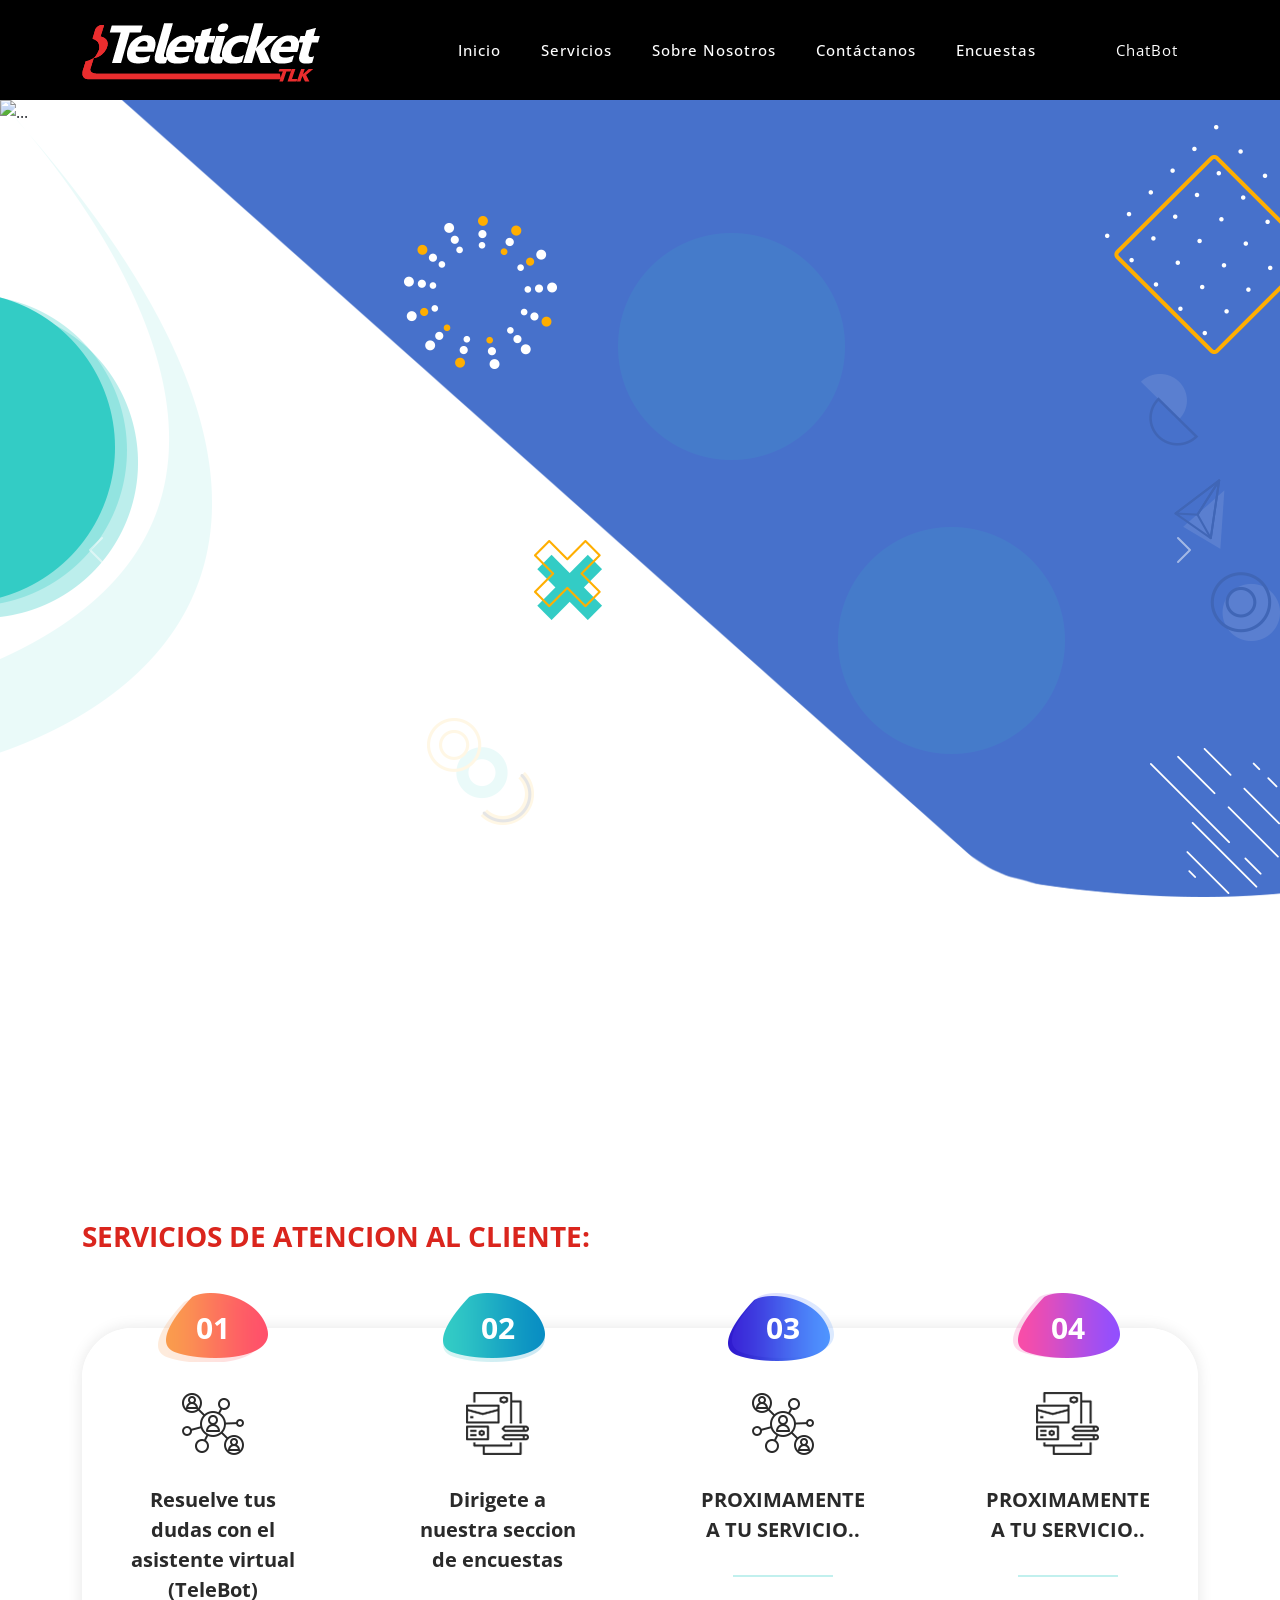
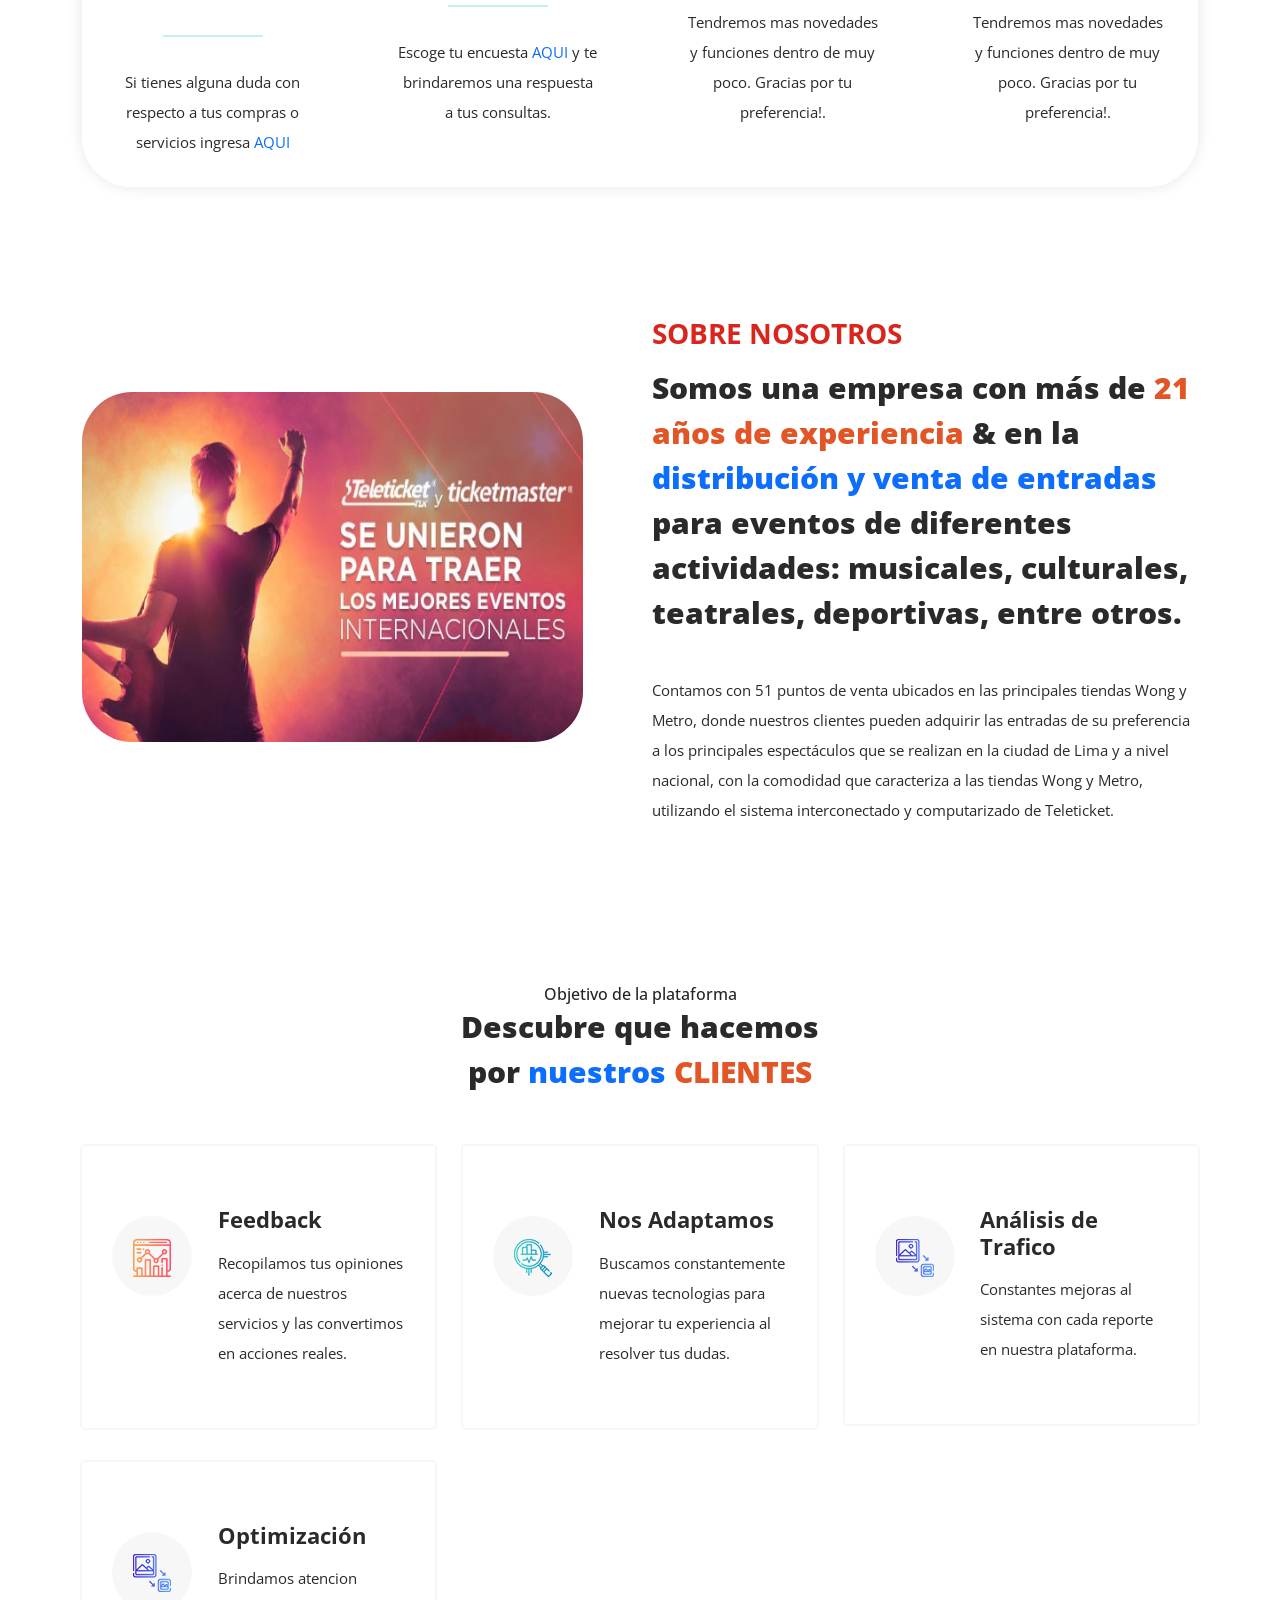
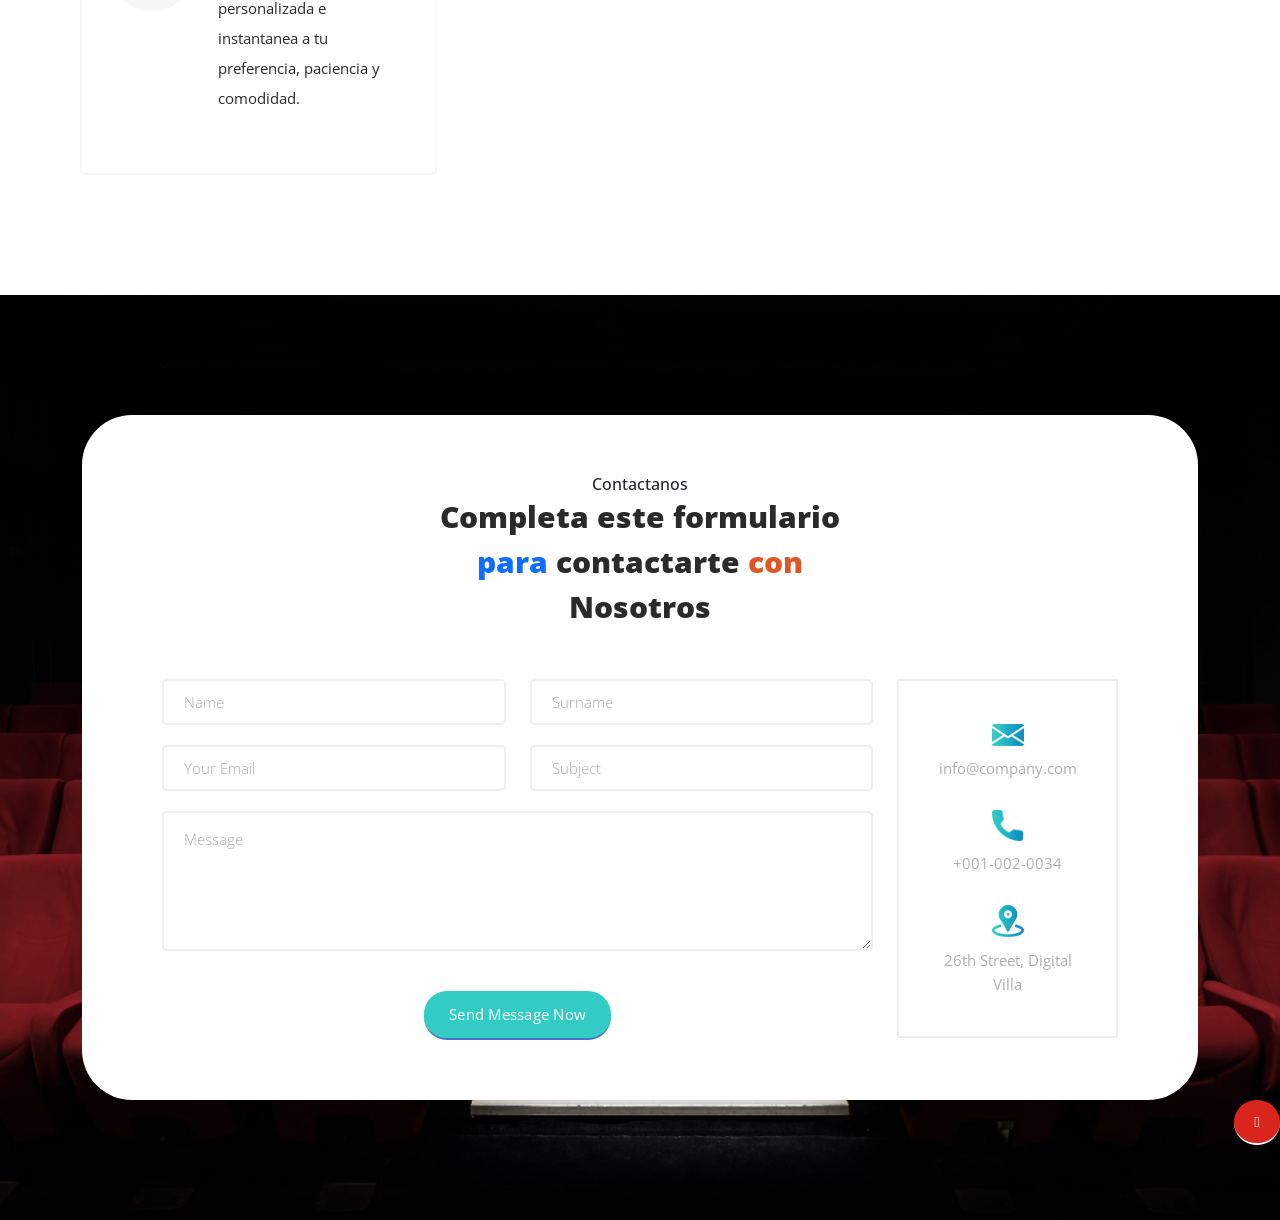
==== commit 0385090c: "login" ====
--- a/index.html
+++ b/index.html
@@ -17,7 +17,7 @@
   <link href="vendor/bootstrap/css/bootstrap.min.css" rel="stylesheet">
 
   <!-- Additional CSS Files -->
-
+  <script src="https://kit.fontawesome.com/4c62087cc0.js" crossorigin="anonymous"></script>
   <link rel="stylesheet" href="assets/css/fontawesome.css">
   <link rel="stylesheet" href="assets/css/templatemo-seo-dream.css">
   <link rel="stylesheet" href="assets/css/animated.css">
@@ -54,13 +54,12 @@
             <!-- ***** Menu Start ***** -->
             <ul class="nav">
               <li class="scroll-to-section"><a href="#top" class="active">Inicio</a></li>
-              <li class="scroll-to-section"><a href="#features">Cómo comprar?</a></li>
-              <li class="scroll-to-section"><a href="#portfolio">Eventos</a></li>
+              <li class="scroll-to-section"><a href="#features">Servicios</a></li>
+              <!-- <li class="scroll-to-section"><a href="#portfolio">Eventos</a></li> -->
               <li class="scroll-to-section"><a href="#about">Sobre Nosotros</a></li>
               <li class="scroll-to-section"><a href="#contact">Contáctanos</a></li>
-              <li class="scroll-to-section">
-                <div class="main-blue-button"><a>Login</a></div>
-              </li>
+              <li class="scroll-to-section"><a rel="nofollow" href="encuestas.html" target="_blank">Encuestas</a></li>
+              <li class="scroll-to-section"><a rel="noopener" href="https://wa.link/24e240" target="_blank">ChatBot</a></li>
             </ul>
             <a class='menu-trigger'>
               <span>Menu</span>
@@ -140,33 +139,31 @@
                     <h6>01</h6>
                   </div>
                   <div class="icon"></div>
-                  <h4>Crea una cuenta y/o inicia sesión en Teleticket</h4>
+                  <h4>Resuelve tus dudas con el asistente virtual (TeleBot)</h4>
                   <div class="line-dec"></div>
-                  <p>Completa tus datos, valídos y dale clic en registrar o en iniciar sesión.</p>
-                </div>
-              </div>
-              <div class="col-lg-3">
-                <div class="features-item second-feature wow fadeInUp" data-wow-duration="1s" data-wow-delay="0.2s">
+                  <p>Si tienes alguna duda con respecto a tus compras o servicios ingresa <a rel="noopener" href="https://wa.link/24e240" target="_blank">AQUI</a></p>
+                </div>
+              </div>
+              <div class="col-lg-3">
+                <div class="features-item second-feature wow fadeInUp animated" data-wow-duration="1s" data-wow-delay="0.2s" style="visibility: visible;-webkit-animation-duration: 1s; -moz-animation-duration: 1s; animation-duration: 1s;-webkit-animation-delay: 0.2s; -moz-animation-delay: 0.2s; animation-delay: 0.2s;">
                   <div class="second-number number">
                     <h6>02</h6>
-                  </div>
-                  <div class="icon"></div>
-                  <h4>Resuelve tus dudas con el asistente virtual (TeleBot)</h4>
-                  <div class="line-dec"></div>
-                  <p>Si tienes alguna duda con respecto a tus compras o servicios ingresa AQUI.</p>
-                </div>
-              </div>
-              <div class="col-lg-3">
-                <div class="features-item first-feature wow fadeInUp" data-wow-duration="1s" data-wow-delay="0.4s">
-                  <div class="third-number number">
-                    <h6>03</h6>
                   </div>
                   <div class="icon"></div>
                   <h4>Dirigete a nuestra seccion de encuestas</h4>
                   <div class="line-dec"></div>
-                  <p> Escoge tu encuesta <a rel="nofollow"
-                      href="encuestas.html"
-                      target="_blank">AQUI</a> y te brindaremos una respuesta a tus consultas.</p>
+                  <p> Escoge tu encuesta <a rel="nofollow" href="encuestas.html" target="_blank">AQUI</a> y te brindaremos una respuesta a tus consultas.</p>
+                </div>
+              </div>
+              <div class="col-lg-3">
+                <div class="features-item first-feature wow fadeInUp animated" data-wow-duration="1s" data-wow-delay="0.4s" style="visibility: visible;-webkit-animation-duration: 1s; -moz-animation-duration: 1s; animation-duration: 1s;-webkit-animation-delay: 0.4s; -moz-animation-delay: 0.4s; animation-delay: 0.4s;">
+                  <div class="third-number number">
+                    <h6>03</h6>
+                  </div>
+                  <div class="icon"></div>
+                  <h4>PROXIMAMENTE A TU SERVICIO..</h4>
+                  <div class="line-dec"></div>
+                  <p>Tendremos mas novedades y funciones dentro de muy poco. Gracias por tu preferencia!.</p>
                 </div>
               </div>
               <div class="col-lg-3">
@@ -396,7 +393,6 @@
               </div>
             </div>
           </div>
-          
         </div>
       </div>
     </div>
@@ -476,6 +472,7 @@
           </div>
         </div>
       </div>
+    <div class="main-blue-button especial"><a rel="noopener" href="https://dashboard-teleticket.herokuapp.com" target="_blank"><i class="fas fa-gear"></i></a></div>
     </div>
 
     <!-- Scripts -->
